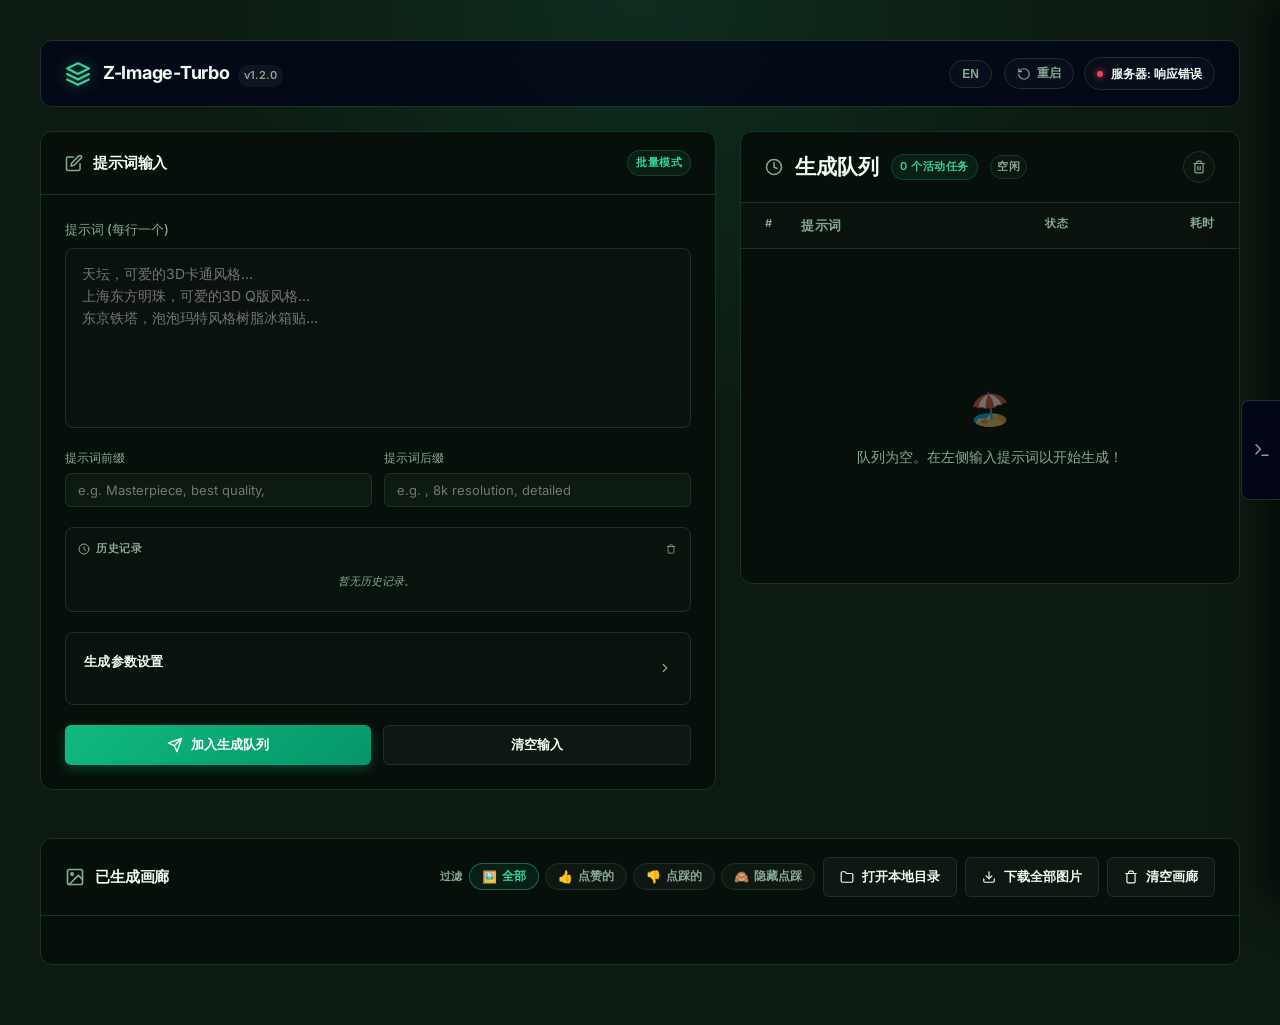
==== static/index.html @ cc0eb42c "feat: green theme, like/dislike rating, queue management fixes, restart button, smart filename" ====
<!DOCTYPE html>
<html lang="en">
<head>
    <meta charset="UTF-8">
    <meta name="viewport" content="width=device-width, initial-scale=1.0">
    <title>Z-Image-Turbo Workspace</title>
    <link rel="preconnect" href="https://fonts.googleapis.com">
    <link rel="preconnect" href="https://fonts.gstatic.com" crossorigin>
    <link href="https://fonts.googleapis.com/css2?family=Inter:wght@300;400;500;600;700;800&display=swap" rel="stylesheet">
    <link rel="stylesheet" href="index.css">
</head>
<body>
    <!-- Spotlight Top Ambient Glow -->
    <div class="spotlight-banner"></div>

    <div class="app-container">
        <!-- Navigation Header -->
        <header class="nav-bar">
            <div class="logo-area">
                <svg class="logo-icon" width="26" height="26" viewBox="0 0 24 24" fill="none" stroke="currentColor" stroke-width="2" stroke-linecap="round" stroke-linejoin="round">
                    <polygon points="12 2 2 7 12 12 22 7 12 2"></polygon>
                    <polyline points="2 17 12 22 22 17"></polyline>
                    <polyline points="2 12 12 17 22 12"></polyline>
                </svg>
                <div class="logo-text">
                    <h1>Z-Image-Turbo</h1>
                    <span class="version-label">v1.2.0</span>
                </div>
            </div>
            <div class="status-panel">
                <button id="langToggleBtn" class="lang-toggle-btn">EN</button>
                <button id="restartServerBtn" class="restart-server-btn" title="Restart Server" data-i18n-title="titleRestartServer">
                    <svg width="14" height="14" viewBox="0 0 24 24" fill="none" stroke="currentColor" stroke-width="2" stroke-linecap="round" stroke-linejoin="round">
                        <path d="M3 12a9 9 0 1 0 9-9 9.75 9.75 0 0 0-6.74 2.74L3 8"></path>
                        <path d="M3 3v5h5"></path>
                    </svg>
                    <span data-i18n="restartServer">Restart</span>
                </button>
                <span class="status-indicator" id="statusIndicator" data-i18n="statusConnecting">Connecting...</span>
            </div>
        </header>

        <!-- Main Bento Workspace -->
        <main class="workspace-layout">
            <!-- Left Bento Column: Inputs & Config -->
            <section class="bento-card input-panel">
                <div class="card-header">
                    <div class="header-title">
                        <svg class="icon" width="18" height="18" viewBox="0 0 24 24" fill="none" stroke="currentColor" stroke-width="2" stroke-linecap="round" stroke-linejoin="round">
                            <path d="M11 4H4a2 2 0 0 0-2 2v14a2 2 0 0 0 2 2h14a2 2 0 0 0 2-2v-7"></path>
                            <path d="M18.5 2.5a2.121 2.121 0 1 1 3 3L12 15l-4 1 1-4 9.5-9.5z"></path>
                        </svg>
                        <h2 data-i18n="promptInputsTitle">Prompt Inputs</h2>
                    </div>
                    <span class="micro-badge" data-i18n="bulkMode">Bulk Mode</span>
                </div>
                <div class="card-body">
                    <div class="input-group">
                        <label for="promptTextArea" data-i18n="promptsLabel">Prompts (One prompt per line)</label>
                        <textarea id="promptTextArea" placeholder="Beijing Temple of Heaven, cute 3D cartoon style...&#10;Shanghai Oriental Pearl Tower, cute 3D chibi style...&#10;Tokyo Tower, pop mart style resin refrigerator magnet..."></textarea>
                    </div>
                    
                    <!-- Prompt Extras (Prefix / Suffix) -->
                    <div class="prompt-extras-grid">
                        <div class="input-field-inline">
                            <label for="promptPrefixInput" data-i18n="prefixLabel">Prompt Prefix</label>
                            <input type="text" id="promptPrefixInput" placeholder="e.g. Masterpiece, best quality,">
                        </div>
                        <div class="input-field-inline">
                            <label for="promptSuffixInput" data-i18n="suffixLabel">Prompt Suffix</label>
                            <input type="text" id="promptSuffixInput" placeholder="e.g. , 8k resolution, detailed">
                        </div>
                    </div>
                    
                    <!-- Prompt History Component -->
                    <div class="prompt-history-section" id="promptHistorySection">
                        <div class="history-header">
                            <span class="history-title">
                                <svg width="12" height="12" viewBox="0 0 24 24" fill="none" stroke="currentColor" stroke-width="2" stroke-linecap="round" stroke-linejoin="round">
                                    <path d="M12 8v4l3 3"></path>
                                    <circle cx="12" cy="12" r="10"></circle>
                                </svg>
                                <span data-i18n="promptHistory">Prompt History</span>
                            </span>
                            <button id="clearHistoryBtn" class="btn-clear-history" title="Clear History" data-i18n-title="clearHistoryTitle">
                                <svg width="10" height="10" viewBox="0 0 24 24" fill="none" stroke="currentColor" stroke-width="2" stroke-linecap="round" stroke-linejoin="round">
                                    <polyline points="3 6 5 6 21 6"></polyline>
                                    <path d="M19 6v14a2 2 0 0 1-2 2H7a2 2 0 0 1-2-2V6m3 0V4a2 2 0 0 1 2-2h4a2 2 0 0 1 2 2v2"></path>
                                </svg>
                            </button>
                        </div>
                        <div class="history-list" id="historyList">
                            <div class="history-empty" data-i18n="historyEmpty">No prompt history yet.</div>
                        </div>
                    </div>

                    <!-- Config Card -->
                    <div class="config-pane" id="configPane">
                        <div class="config-header" id="configHeader">
                            <h3 data-i18n="genSettingsTitle">Generation Settings</h3>
                            <svg class="chevron-icon" width="14" height="14" viewBox="0 0 24 24" fill="none" stroke="currentColor" stroke-width="2" stroke-linecap="round" stroke-linejoin="round">
                                <polyline points="6 9 12 15 18 9"></polyline>
                            </svg>
                        </div>
                        <div class="config-grid">
                            <div class="input-field">
                                <label for="resolutionSelect" data-i18n="resolutionLabel">Resolution</label>
                                <select id="resolutionSelect">
                                    <option value="1024x1024" data-i18n="resolutionOptionSquare" selected>1024 × 1024 (Square)</option>
                                    <option value="768x1024" data-i18n="resolutionOptionPortrait">768 × 1024 (Portrait)</option>
                                    <option value="1024x768" data-i18n="resolutionOptionLandscape">1024 × 768 (Landscape)</option>
                                    <option value="512x512" data-i18n="resolutionOptionFast">512 × 512 (Fast draft)</option>
                                </select>
                                <span class="field-desc" data-i18n="descResolution">Z-Image-Turbo is optimized for 1024x1024. Smaller dimensions run faster.</span>
                            </div>
                            <div class="input-field">
                                <label for="stepsInput" data-i18n="stepsLabel">Inference Steps</label>
                                <input type="number" id="stepsInput" value="9" min="1" max="50">
                                <span class="field-desc" data-i18n="descSteps">Z-Image-Turbo is distilled: use 9 steps. Higher values do not help quality.</span>
                            </div>
                            <div class="input-field">
                                <label for="guidanceInput" data-i18n="guidanceLabel">Guidance Scale</label>
                                <input type="number" id="guidanceInput" value="0.0" min="0.0" max="10.0" step="0.5">
                                <span class="field-desc" data-i18n="descGuidance">Must be 0.0. Higher values will corrupt or black out the image.</span>
                            </div>
                            <div class="input-field">
                                <label for="seedInput" data-i18n="seedLabel">Seed (-1 for random)</label>
                                <input type="number" id="seedInput" value="-1" min="-1">
                                <span class="field-desc" data-i18n="descSeed">Set to -1 for random. Use a fixed integer to reproduce the composition.</span>
                            </div>
                        </div>
                    </div>

                    <!-- Action Controls -->
                    <div class="action-buttons">
                        <button id="addToQueueBtn" class="btn primary-btn">
                            <svg width="16" height="16" viewBox="0 0 24 24" fill="none" stroke="currentColor" stroke-width="2" stroke-linecap="round" stroke-linejoin="round">
                                <line x1="22" y1="2" x2="11" y2="13"></line>
                                <polygon points="22 2 15 22 11 13 2 9 22 2"></polygon>
                            </svg>
                            <span data-i18n="addToQueue">Add to Queue</span>
                        </button>
                        <button id="clearInputsBtn" class="btn secondary-btn" data-i18n="clearInput">
                            Clear Input
                        </button>
                    </div>
                </div>
            </section>

            <!-- Right Bento Column: Queue & Logs -->
            <div class="right-column">
                <!-- Queue Panel -->
                <section class="bento-card queue-panel">
                    <div class="card-header">
                        <div class="header-left-group">
                            <svg class="icon" width="18" height="18" viewBox="0 0 24 24" fill="none" stroke="currentColor" stroke-width="2" stroke-linecap="round" stroke-linejoin="round">
                                <circle cx="12" cy="12" r="10"></circle>
                                <polyline points="12 6 12 12 16 14"></polyline>
                            </svg>
                            <h2 data-i18n="genQueueTitle">Generation Queue</h2>
                            <span class="micro-badge" id="queueCountBadge">0 Active</span>
                            <span class="badge-status badge-idle" id="queueStatusBadge" data-i18n="queueStatusIdle">Idle</span>
                        </div>
                        <div class="queue-controls">
                            <button id="pauseQueueBtn" class="ctrl-btn" title="Pause Queue" data-i18n-title="titlePause" style="display: none;">
                                <svg width="14" height="14" viewBox="0 0 24 24" fill="currentColor" stroke="currentColor" stroke-width="2" stroke-linecap="round" stroke-linejoin="round">
                                    <rect x="6" y="4" width="4" height="16"></rect>
                                    <rect x="14" y="4" width="4" height="16"></rect>
                                </svg>
                            </button>
                            <button id="resumeQueueBtn" class="ctrl-btn" title="Resume Queue" data-i18n-title="titleResume" style="display: none;">
                                <svg width="14" height="14" viewBox="0 0 24 24" fill="currentColor" stroke="currentColor" stroke-width="2" stroke-linecap="round" stroke-linejoin="round">
                                    <polygon points="5 3 19 12 5 21 5 3"></polygon>
                                </svg>
                            </button>
                            <button id="stopQueueBtn" class="ctrl-btn danger" title="Abort Active Task & Pause" data-i18n-title="titleStop" style="display: none;">
                                <svg width="14" height="14" viewBox="0 0 24 24" fill="currentColor" stroke="currentColor" stroke-width="2" stroke-linecap="round" stroke-linejoin="round">
                                    <rect x="4" y="4" width="16" height="16" rx="2" ry="2"></rect>
                                </svg>
                            </button>
                            <button id="clearQueueBtn" class="ctrl-btn" title="Clear Entire Queue History" data-i18n-title="titleClearQueue">
                                <svg width="14" height="14" viewBox="0 0 24 24" fill="none" stroke="currentColor" stroke-width="2" stroke-linecap="round" stroke-linejoin="round">
                                    <polyline points="3 6 5 6 21 6"></polyline>
                                    <path d="M19 6v14a2 2 0 0 1-2 2H7a2 2 0 0 1-2-2V6m3 0V4a2 2 0 0 1 2-2h4a2 2 0 0 1 2 2v2"></path>
                                    <line x1="10" y1="11" x2="10" y2="17"></line>
                                    <line x1="14" y1="11" x2="14" y2="17"></line>
                                </svg>
                            </button>
                        </div>
                    </div>
                    <div class="card-body queue-container">
                        <!-- Progress Bar Component -->
                        <div class="queue-progress-container" id="queueProgressContainer" style="display: none;">
                            <div class="progress-info">
                                <span class="progress-label">
                                    <span data-i18n="totalProgress">Total Progress</span>
                                    <span id="queueTotalTimer" class="total-timer" style="display: none;">⏱️ 00:00</span>
                                </span>
                                <span class="progress-value" id="queueProgressValue">0 / 0 (0%)</span>
                            </div>
                            <div class="progress-bar-track">
                                <div class="progress-bar-fill" id="queueProgressBarFill" style="width: 0%;"></div>
                            </div>
                        </div>
                        
                        <div class="queue-header-row">
                            <span class="col-num" data-i18n="colNum">#</span>
                            <span class="col-prompt" data-i18n="colPrompt">Prompt</span>
                            <span class="col-status" data-i18n="colStatus">Status</span>
                            <span class="col-time" data-i18n="colTime">Time</span>
                        </div>
                        <div class="queue-list" id="queueList">
                            <div class="empty-state">
                                <span class="empty-icon">🏖️</span>
                                <p>Queue is empty. Add prompts on the left to start generating!</p>
                            </div>
                        </div>
                    </div>
                </section>


            </div>
        </main>

        <!-- Gallery Section -->
        <section class="bento-card gallery-section">
            <div class="card-header">
                <div class="header-title">
                    <svg class="icon" width="20" height="20" viewBox="0 0 24 24" fill="none" stroke="currentColor" stroke-width="2" stroke-linecap="round" stroke-linejoin="round">
                        <rect x="3" y="3" width="18" height="18" rx="2" ry="2"></rect>
                        <circle cx="8.5" cy="8.5" r="1.5"></circle>
                        <polyline points="21 15 16 10 5 21"></polyline>
                    </svg>
                    <h2 data-i18n="genGalleryTitle">Generated Gallery</h2>
                </div>
                <div class="gallery-actions">
                    <div class="gallery-filter-bar">
                        <span class="filter-label" data-i18n="filterLabel">Filter</span>
                        <button id="filterAll" class="filter-btn active" data-filter="all">🖼️ <span data-i18n="filterAll">All</span></button>
                        <button id="filterLiked" class="filter-btn" data-filter="liked">👍 <span data-i18n="filterLiked">Liked</span></button>
                        <button id="filterDisliked" class="filter-btn filter-dislike" data-filter="disliked">👎 <span data-i18n="filterDisliked">Disliked</span></button>
                        <button id="filterHideDisliked" class="filter-btn" data-filter="hide-disliked">🙈 <span data-i18n="filterHideDisliked">Hide Disliked</span></button>
                    </div>
                    <button id="openFolderBtn" class="btn secondary-btn">
                        <svg width="14" height="14" viewBox="0 0 24 24" fill="none" stroke="currentColor" stroke-width="2" stroke-linecap="round" stroke-linejoin="round">
                            <path d="M22 19a2 2 0 0 1-2 2H4a2 2 0 0 1-2-2V5a2 2 0 0 1 2-2h5l2 3h9a2 2 0 0 1 2 2z"></path>
                        </svg>
                        <span data-i18n="openFolderBtn">Open Folder</span>
                    </button>
                    <button id="downloadAllBtn" class="btn secondary-btn">
                        <svg width="14" height="14" viewBox="0 0 24 24" fill="none" stroke="currentColor" stroke-width="2" stroke-linecap="round" stroke-linejoin="round">
                            <path d="M21 15v4a2 2 0 0 1-2 2H5a2 2 0 0 1-2-2v-4"></path>
                            <polyline points="7 10 12 15 17 10"></polyline>
                            <line x1="12" y1="15" x2="12" y2="3"></line>
                        </svg>
                        <span data-i18n="downloadAllBtn">Download All</span>
                    </button>
                    <button id="clearGalleryBtn" class="btn secondary-btn">
                        <svg width="14" height="14" viewBox="0 0 24 24" fill="none" stroke="currentColor" stroke-width="2" stroke-linecap="round" stroke-linejoin="round">
                            <polyline points="3 6 5 6 21 6"></polyline>
                            <path d="M19 6v14a2 2 0 0 1-2 2H7a2 2 0 0 1-2-2V6m3 0V4a2 2 0 0 1 2-2h4a2 2 0 0 1 2 2v2"></path>
                        </svg>
                        <span data-i18n="clearGalleryBtn">Clear Gallery</span>
                    </button>
                </div>
            </div>
            <div class="card-body">
                <div class="gallery-grid" id="galleryGrid">
                    <!-- Dynamically populated -->
                </div>
            </div>
        </section>
    </div>

    <!-- Lightbox Overlay -->
    <div class="lightbox" id="lightboxOverlay">
        <div class="lightbox-content">
            <span class="lightbox-close" id="lightboxClose">&times;</span>
            <div class="lightbox-body">
                <div class="lightbox-image-container">
                    <button id="lightboxPrevBtn" class="lightbox-nav-btn prev-btn" title="Previous Image">
                        <svg width="24" height="24" viewBox="0 0 24 24" fill="none" stroke="currentColor" stroke-width="2" stroke-linecap="round" stroke-linejoin="round">
                            <polyline points="15 18 9 12 15 6"></polyline>
                        </svg>
                    </button>
                    <img id="lightboxImg" src="" alt="Full size preview">
                    <button id="lightboxNextBtn" class="lightbox-nav-btn next-btn" title="Next Image">
                        <svg width="24" height="24" viewBox="0 0 24 24" fill="none" stroke="currentColor" stroke-width="2" stroke-linecap="round" stroke-linejoin="round">
                            <polyline points="9 18 15 12 9 6"></polyline>
                        </svg>
                    </button>
                </div>

                <div class="lightbox-meta">
                    <h3 data-i18n="lightboxTitle">Metadata</h3>
                    <div class="meta-item">
                        <strong data-i18n="metaPrompt">Prompt:</strong>
                        <p id="metaPrompt"></p>
                    </div>
                    <div class="meta-grid">
                        <div class="meta-item">
                            <strong data-i18n="metaResolution">Resolution:</strong>
                            <p id="metaResolution"></p>
                        </div>
                        <div class="meta-item">
                            <strong data-i18n="metaSteps">Steps:</strong>
                            <p id="metaSteps"></p>
                        </div>
                        <div class="meta-item">
                            <strong data-i18n="metaSeed">Seed:</strong>
                            <p id="metaSeed"></p>
                        </div>
                        <div class="meta-item">
                            <strong data-i18n="metaTime">Time taken:</strong>
                            <p id="metaTime"></p>
                        </div>
                    </div>
                    <div class="lightbox-actions">
                        <a id="lightboxDownloadBtn" href="" download class="btn primary-btn download-btn">
                            <svg width="14" height="14" viewBox="0 0 24 24" fill="none" stroke="currentColor" stroke-width="2" stroke-linecap="round" stroke-linejoin="round">
                                <path d="M21 15v4a2 2 0 0 1-2 2H5a2 2 0 0 1-2-2v-4"></path>
                                <polyline points="7 10 12 15 17 10"></polyline>
                                <line x1="12" y1="15" x2="12" y2="3"></line>
                            </svg>
                            <span data-i18n="downloadOriginal">Download Original</span>
                        </a>
                        <button id="lightboxRegenBtn" class="btn secondary-btn">
                            <svg width="14" height="14" viewBox="0 0 24 24" fill="none" stroke="currentColor" stroke-width="2" stroke-linecap="round" stroke-linejoin="round">
                                <path d="M23 4v6h-6"></path>
                                <path d="M1 20v-6h6"></path>
                                <path d="M3.51 9a9 9 0 0 1 14.85-3.36L23 10M1 14l4.64 4.36A9 9 0 0 0 20.49 15"></path>
                            </svg>
                            <span data-i18n="regenerateBtn">Regenerate</span>
                        </button>
                    </div>
                </div>
            </div>
        </div>
    </div>
    
    <!-- Logs Drawer -->
    <div class="logs-drawer" id="logsDrawer">
        <!-- Vertical handle visible when collapsed -->
        <div class="drawer-handle" id="drawerHandle" title="Toggle System Logs">
            <svg width="18" height="18" viewBox="0 0 24 24" fill="none" stroke="currentColor" stroke-width="2" stroke-linecap="round" stroke-linejoin="round">
                <polyline points="4 17 10 11 4 5"></polyline>
                <line x1="12" y1="19" x2="20" y2="19"></line>
            </svg>
        </div>
        <div class="drawer-header" id="drawerHeader">
            <div class="header-title">
                <svg class="icon" width="16" height="16" viewBox="0 0 24 24" fill="none" stroke="currentColor" stroke-width="2" stroke-linecap="round" stroke-linejoin="round">
                    <polyline points="4 17 10 11 4 5"></polyline>
                    <line x1="12" y1="19" x2="20" y2="19"></line>
                </svg>
                <h3 data-i18n="sysLogsTitle">System Logs</h3>
            </div>
            <div class="drawer-controls">
                <button id="clearLogsBtn" class="btn-clear-logs" title="Clear Logs" data-i18n-title="clearLogsTitle">
                    <svg width="12" height="12" viewBox="0 0 24 24" fill="none" stroke="currentColor" stroke-width="2" stroke-linecap="round" stroke-linejoin="round">
                        <polyline points="3 6 5 6 21 6"></polyline>
                        <path d="M19 6v14a2 2 0 0 1-2 2H7a2 2 0 0 1-2-2V6m3 0V4a2 2 0 0 1 2-2h4a2 2 0 0 1 2 2v2"></path>
                    </svg>
                </button>
                <button class="btn-toggle-drawer" id="toggleDrawerBtn">
                    <svg class="chevron-icon" width="14" height="14" viewBox="0 0 24 24" fill="none" stroke="currentColor" stroke-width="2" stroke-linecap="round" stroke-linejoin="round">
                        <polyline points="18 15 12 9 6 15"></polyline>
                    </svg>
                </button>
            </div>
        </div>
        <div class="drawer-body">
            <div class="log-window" id="logWindow"></div>
        </div>
    </div>

    <!-- Toast Container -->
    <div class="toast-container" id="toastContainer"></div>
    
    <script src="index.js"></script>
</body>
</html>
---- static/index.css ----
:root {
    /* Design System Variables — Emerald Green Theme */
    --bg-slate-900: #0d1a12;
    --bg-slate-950: #060f09;
    --text-slate-50: #f0fdf4;
    --text-slate-400: #86a894;

    /* Accent: Emerald Green */
    --emerald-400: #34d399;
    --emerald-500: #10b981;
    --emerald-600: #059669;
    --emerald-700: #047857;
    --teal-400: #2dd4bf;
    --amber-500: #f59e0b;
    --rose-500: #f43f5e;

    /* Semantic Variables */
    --bg: var(--bg-slate-900);
    --surface-base: var(--bg-slate-950);
    --surface-raised: var(--bg-slate-900);
    --text-primary: var(--text-slate-50);
    --text-secondary: var(--text-slate-400);

    /* Main accent is now green */
    --accent-purple: var(--emerald-500);
    --accent-purple-glow: rgba(16, 185, 129, 0.15);
    --accent-hover: var(--emerald-600);
    --accent-sky: var(--teal-400);

    --border-subtle: #1a3328;
    --border-hover: #2d5040;

    --success: var(--emerald-500);
    --warning: var(--amber-500);
    --danger: var(--rose-500);
    --like-color: #34d399;
    --dislike-color: #f43f5e;

    --font-sans: Inter, system-ui, -apple-system, BlinkMacSystemFont, "Segoe UI", Roboto, "Helvetica Neue", Arial, sans-serif;
    --font-mono: ui-monospace, SFMono-Regular, Menlo, Monaco, Consolas, "Liberation Mono", "Courier New", monospace;

    --sans-display: var(--font-sans);
    --sans-text: var(--font-sans);
    --mono: var(--font-mono);

    --radius-bento: 12px;
    --radius-inner: 8px;
    --radius-control: 6px;
    --radius-badge: 999px;

    --transition-snappy: all 150ms cubic-bezier(0.4, 0, 0.2, 1);
    --transition-slide: all 300ms cubic-bezier(0.4, 0, 0.2, 1);

    --shadow-default: 0 1px 3px 0 rgba(0, 0, 0, 0.3), 0 1px 2px -1px rgba(0, 0, 0, 0.3);
    --shadow-glow: 0 10px 15px -3px rgba(16, 185, 129, 0.2), 0 4px 6px -4px rgba(16, 185, 129, 0.2);
}


* {
    box-sizing: border-box;
    margin: 0;
    padding: 0;
    -webkit-font-smoothing: antialiased;
    -moz-osx-font-smoothing: grayscale;
}

body {
    background-color: var(--bg);
    color: var(--text-primary);
    font-family: var(--sans-text);
    font-size: 14px;
    line-height: 1.6;
    min-height: 100vh;
    padding: 40px 24px 60px 24px;
    overflow-y: scroll;
    position: relative;
}

/* Custom Scrollbar */
::-webkit-scrollbar {
    width: 6px;
    height: 6px;
}
::-webkit-scrollbar-track {
    background: var(--bg);
}
::-webkit-scrollbar-thumb {
    background: var(--border-subtle);
    border-radius: var(--radius-badge);
}
::-webkit-scrollbar-thumb:hover {
    background: var(--emerald-600);
}

/* Spotlight Top Ambient Glow */
.spotlight-banner {
    position: absolute;
    top: 0;
    left: 50%;
    transform: translateX(-50%);
    width: 100%;
    max-width: 1400px;
    height: 400px;
    background-image: radial-gradient(circle at top, rgba(16, 185, 129, 0.12) 0%, transparent 60%);
    z-index: 0;
    pointer-events: none;
}

.app-container {
    max-width: 1200px;
    margin: 0 auto;
    display: flex;
    flex-direction: column;
    gap: 24px;
    position: relative;
    z-index: 1;
}

/* Sticky Navigation Bar */
.nav-bar {
    position: sticky;
    top: 0;
    backdrop-filter: blur(12px);
    -webkit-backdrop-filter: blur(12px);
    background: rgba(2, 6, 23, 0.8);
    border: 1px solid var(--border-subtle);
    border-radius: var(--radius-bento);
    padding: 16px 24px;
    display: flex;
    justify-content: space-between;
    align-items: center;
    z-index: 100;
}

.logo-area {
    display: flex;
    align-items: center;
    gap: 12px;
}

.logo-icon {
    color: var(--emerald-400);
    filter: drop-shadow(0 0 8px rgba(52, 211, 153, 0.45));
}


.logo-text {
    display: flex;
    align-items: baseline;
    gap: 8px;
}

.logo-text h1 {
    font-family: var(--sans-display);
    font-size: 18px;
    font-weight: 700;
    letter-spacing: -0.015em;
    color: var(--text-primary);
}

.version-label {
    font-size: 11px;
    font-weight: 600;
    color: var(--text-secondary);
    background: rgba(255, 255, 255, 0.05);
    padding: 2px 6px;
    border-radius: var(--radius-badge);
}

.status-panel {
    display: flex;
    align-items: center;
}

.status-indicator {
    display: flex;
    align-items: center;
    gap: 8px;
    font-size: 12px;
    font-weight: 600;
    padding: 6px 12px;
    background: rgba(255, 255, 255, 0.02);
    border: 1px solid var(--border-subtle);
    border-radius: 50px;
    transition: var(--transition-snappy);
}

.status-online::before {
    content: "";
    display: inline-block;
    width: 6px;
    height: 6px;
    border-radius: 50%;
    background: var(--success);
    box-shadow: 0 0 6px var(--success);
}

.status-busy::before {
    content: "";
    display: inline-block;
    width: 6px;
    height: 6px;
    border-radius: 50%;
    background: var(--warning);
    box-shadow: 0 0 6px var(--warning);
}

.status-offline::before {
    content: "";
    display: inline-block;
    width: 6px;
    height: 6px;
    border-radius: 50%;
    background: var(--danger);
    box-shadow: 0 0 6px var(--danger);
}

/* Main Workspace Layout */
.workspace-layout {
    display: grid;
    grid-template-columns: minmax(380px, 1.15fr) minmax(340px, 0.85fr);
    gap: 24px;
}

@media (max-width: 1024px) {
    .workspace-layout {
        grid-template-columns: 1fr;
    }
}

.right-column {
    display: flex;
    flex-direction: column;
    gap: 24px;
}

/* Bento Card Styles */
.bento-card {
    background-color: var(--surface-base);
    border: 1px solid var(--border-subtle);
    border-radius: var(--radius-bento);
    display: flex;
    flex-direction: column;
    overflow: hidden;
    transition: var(--transition-snappy);
}

.bento-card:hover {
    border-color: var(--border-hover);
    box-shadow: var(--shadow-glow);
}

.card-header {
    padding: 18px 24px;
    border-bottom: 1px solid var(--border-subtle);
    display: flex;
    justify-content: space-between;
    align-items: center;
    flex-wrap: wrap;
    gap: 12px;
}

.header-title {
    display: flex;
    align-items: center;
    gap: 10px;
    color: var(--text-primary);
}

.header-title h2 {
    font-family: var(--sans-display);
    font-size: 15px;
    font-weight: 600;
    letter-spacing: -0.01em;
}

.card-header .icon {
    color: var(--text-secondary);
}

.bento-card:hover .card-header .icon {
    color: var(--emerald-400);
}

.card-body {
    padding: 24px;
    display: flex;
    flex-direction: column;
    gap: 20px;
}

/* Micro Badge */
.micro-badge {
    font-size: 11px;
    font-weight: 600;
    letter-spacing: 0.05em;
    text-transform: uppercase;
    color: var(--emerald-400);
    background: rgba(52, 211, 153, 0.08);
    border: 1px solid rgba(52, 211, 153, 0.2);
    padding: 3px 8px;
    border-radius: var(--radius-badge);
}


/* Form Styles */
.input-group {
    display: flex;
    flex-direction: column;
    gap: 8px;
}

.input-group label {
    font-size: 13px;
    font-weight: 500;
    color: var(--text-secondary);
}

textarea {
    width: 100%;
    height: 180px;
    background: rgba(255, 255, 255, 0.01);
    border: 1px solid var(--border-subtle);
    border-radius: var(--radius-inner);
    padding: 14px 16px;
    color: var(--text-primary);
    font-family: var(--sans-text);
    font-size: 14px;
    line-height: 1.6;
    resize: none;
    outline: none;
    transition: var(--transition-snappy);
}

textarea:focus {
    border-color: var(--emerald-500);
    background: rgba(16, 185, 129, 0.02);
    box-shadow: 0 0 20px rgba(16, 185, 129, 0.1);
}


/* Config Pane */
.config-pane {
    background: rgba(255, 255, 255, 0.01);
    border: 1px solid var(--border-subtle);
    border-radius: var(--radius-inner);
    padding: 18px;
}

.config-pane h3 {
    font-size: 13px;
    font-weight: 600;
    margin-bottom: 14px;
    color: var(--text-primary);
    text-transform: uppercase;
    letter-spacing: 0.02em;
}

.config-grid {
    display: grid;
    grid-template-columns: 1fr 1fr;
    gap: 16px;
}

.input-field {
    display: flex;
    flex-direction: column;
    gap: 6px;
}

.input-field label {
    font-size: 12px;
    font-weight: 500;
    color: var(--text-secondary);
}

select, input[type="number"] {
    background: var(--surface-raised);
    border: 1px solid var(--border-subtle);
    border-radius: var(--radius-control);
    padding: 8px 12px;
    color: var(--text-primary);
    font-family: var(--sans-text);
    font-size: 13px;
    outline: none;
    transition: var(--transition-snappy);
}

select:focus, input[type="number"]:focus {
    border-color: var(--emerald-500);
    box-shadow: 0 0 10px rgba(16, 185, 129, 0.1);
}

/* Button UI Controls */
.action-buttons {
    display: flex;
    gap: 12px;
}

.btn {
    flex: 1;
    font-family: var(--sans-text);
    font-size: 13px;
    font-weight: 600;
    padding: 10px 16px;
    border: none;
    border-radius: var(--radius-control);
    cursor: pointer;
    display: flex;
    align-items: center;
    justify-content: center;
    gap: 8px;
    transition: var(--transition-snappy);
    white-space: nowrap;
}


.primary-btn {
    background: linear-gradient(135deg, var(--emerald-500) 0%, var(--emerald-600) 100%);
    color: #fff;
    box-shadow: 0 4px 12px rgba(16, 185, 129, 0.3);
}

.primary-btn:hover {
    background: linear-gradient(135deg, var(--emerald-400) 0%, var(--emerald-500) 100%);
    transform: translateY(-1px);
    box-shadow: 0 6px 20px rgba(16, 185, 129, 0.45);
}

.primary-btn:active {
    transform: translateY(0);
}


.secondary-btn {
    background: rgba(255, 255, 255, 0.03);
    color: var(--text-primary);
    border: 1px solid var(--border-subtle);
}

.secondary-btn:hover {
    background: rgba(255, 255, 255, 0.08);
    border-color: var(--border-hover);
}

/* Queue Container */
.queue-container {
    flex: 1;
    display: flex;
    flex-direction: column;
    padding: 0;
    min-height: 380px;
}

.queue-header-row {
    display: flex;
    padding: 12px 24px;
    background: rgba(255, 255, 255, 0.01);
    border-bottom: 1px solid var(--border-subtle);
    font-family: var(--sans-text);
    font-size: 11px;
    font-weight: 600;
    color: var(--text-secondary);
    text-transform: uppercase;
    letter-spacing: 0.05em;
}

.queue-list {
    flex: 1;
    overflow-y: auto;
    display: flex;
    flex-direction: column;
    max-height: 520px;
}


.queue-row {
    display: flex;
    align-items: center;
    padding: 12px 24px;
    border-bottom: 1px solid var(--border-subtle);
    transition: var(--transition-snappy);
    flex-shrink: 0;
}

.queue-row:hover {
    background: rgba(255, 255, 255, 0.01);
}

.queue-row.generating {
    background: rgba(16, 185, 129, 0.04);
    border-left: 2px solid var(--emerald-500);
}

.col-num { width: 36px; font-weight: 600; color: var(--text-secondary); }
.col-prompt { flex: 1; min-width: 0; overflow: hidden; text-overflow: ellipsis; white-space: nowrap; padding-right: 12px; font-size: 13px; }
.col-status { width: 110px; }
.col-time { width: 60px; text-align: right; font-variant-numeric: tabular-nums; color: var(--text-secondary); font-size: 12px; font-family: var(--mono); }

/* Badges for status */
.q-badge {
    font-size: 11px;
    font-weight: 600;
    padding: 3px 8px;
    border-radius: var(--radius-badge);
    display: inline-flex;
    align-items: center;
    gap: 4px;
    text-transform: uppercase;
    letter-spacing: 0.02em;
}

.badge-pending { background: rgba(255, 255, 255, 0.04); color: var(--text-secondary); }
.badge-generating { background: rgba(16, 185, 129, 0.15); color: var(--emerald-400); animation: breath 2s infinite ease-in-out; }
.badge-completed { background: rgba(52, 211, 153, 0.12); color: var(--emerald-400); }
.badge-failed { background: rgba(244, 63, 94, 0.1); color: var(--danger); }
.badge-skipped { background: rgba(245, 158, 11, 0.1); color: var(--warning); }


/* Empty state */
.empty-state {
    display: flex;
    flex-direction: column;
    align-items: center;
    justify-content: center;
    height: 100%;
    padding: 36px 24px;
    text-align: center;
    color: var(--text-secondary);
}

.empty-icon {
    font-size: 2rem;
    margin-bottom: 12px;
    opacity: 0.4;
}

/* System Logs Panel */
.logs-panel {
    flex: 1;
}

.log-container {
    padding: 12px;
}

.log-window {
    background-color: #020306;
    border: 1px solid var(--border-subtle);
    border-radius: var(--radius-inner);
    padding: 14px;
    height: 180px;
    overflow-y: auto;
    font-family: var(--mono);
    font-size: 12px;
    line-height: 1.6;
    display: flex;
    flex-direction: column;
    gap: 4px;
    box-shadow: inset 0 2px 8px rgba(0, 0, 0, 0.8);
}

.log-entry {
    word-break: break-all;
    white-space: pre-wrap;
}

.log-entry .log-time {
    color: #4b5563;
    margin-right: 8px;
    font-weight: 500;
}

.log-entry.system { color: #52a8ff; }
.log-entry.queue { color: #b794f4; }
.log-entry.active { color: #f6ad55; }
.log-entry.server { color: var(--success); }
.log-entry.error { color: var(--danger); }

.btn-clear-logs {
    background: rgba(255, 255, 255, 0.02);
    color: var(--text-secondary);
    border: 1px solid var(--border-subtle);
    width: 28px;
    height: 28px;
    display: flex;
    align-items: center;
    justify-content: center;
    cursor: pointer;
    border-radius: var(--radius-badge);
    transition: var(--transition-snappy);
    padding: 0;
}

.btn-clear-logs:hover {
    background: rgba(255, 255, 255, 0.06);
    color: var(--text-primary);
    border-color: var(--border-hover);
}

/* Queue Header Controls & Status badges */
.header-left-group {
    display: flex;
    align-items: center;
    gap: 12px;
}

.queue-controls {
    display: flex;
    align-items: center;
    gap: 8px;
}

.ctrl-btn {
    background: rgba(255, 255, 255, 0.02);
    color: var(--text-secondary);
    border: 1px solid var(--border-subtle);
    width: 32px;
    height: 32px;
    cursor: pointer;
    border-radius: var(--radius-badge);
    display: flex;
    align-items: center;
    justify-content: center;
    transition: var(--transition-snappy);
    padding: 0;
}

.ctrl-btn:hover {
    background: rgba(255, 255, 255, 0.06);
    color: var(--text-primary);
    border-color: var(--text-secondary);
}

.ctrl-btn.danger:hover {
    background: rgba(244, 67, 54, 0.1);
    color: var(--danger);
    border-color: rgba(244, 67, 54, 0.2);
}

.badge-status {
    font-size: 11px;
    font-weight: 700;
    padding: 2px 6px;
    border-radius: var(--radius-badge);
    text-transform: uppercase;
    letter-spacing: 0.05em;
    display: inline-flex;
    align-items: center;
    border: 1px solid transparent;
}

.badge-idle {
    background: rgba(148, 163, 184, 0.04);
    color: var(--text-secondary);
    border-color: var(--border-subtle);
}

.badge-running {
    background: rgba(76, 173, 107, 0.08);
    color: var(--success);
    border-color: rgba(76, 173, 107, 0.15);
    animation: breath 2s infinite ease-in-out;
}

.badge-paused {
    background: rgba(245, 158, 11, 0.08);
    color: var(--warning);
    border-color: rgba(245, 158, 11, 0.15);
}

/* Gallery Bento Section */
.gallery-section {
    margin-top: 24px;
}

.gallery-grid {
    display: grid;
    grid-template-columns: repeat(auto-fill, minmax(210px, 1fr));
    gap: 20px;
}

.gallery-card {
    background: var(--surface-base);
    border: 1px solid var(--border-subtle);
    border-radius: var(--radius-inner);
    overflow: hidden;
    cursor: pointer;
    box-shadow: 0 4px 12px rgba(0,0,0,0.3);
    display: flex;
    flex-direction: column;
    transition: var(--transition-snappy);
    position: relative;
}

.gallery-card:hover {
    transform: translateY(-4px);
    border-color: var(--accent-purple);
    box-shadow: var(--shadow-glow);
}

.img-wrapper {
    width: 100%;
    aspect-ratio: 1;
    overflow: hidden;
    position: relative;
    background: #010206;
}

.img-wrapper img {
    width: 100%;
    height: 100%;
    object-fit: cover;
    transition: var(--transition-snappy);
}

.gallery-card:hover .img-wrapper img {
    transform: scale(1.04);
}

.card-meta {
    padding: 14px;
    display: flex;
    flex-direction: column;
    gap: 8px;
    background: rgba(0, 0, 0, 0.2);
}

.card-prompt {
    font-size: 13px;
    font-weight: 400;
    color: var(--text-primary);
    overflow: hidden;
    text-overflow: ellipsis;
    display: -webkit-box;
    -webkit-line-clamp: 2;
    -webkit-box-orient: vertical;
    line-height: 1.4;
    height: 2.8em;
}

.card-info {
    display: flex;
    justify-content: space-between;
    font-size: 11px;
    color: var(--text-secondary);
    font-family: var(--sans-text);
}

/* Lightbox View Overlay */
.lightbox {
    position: fixed;
    top: 0;
    left: 0;
    width: 100%;
    height: 100%;
    background: rgba(0, 2, 18, 0.9);
    backdrop-filter: blur(16px);
    -webkit-backdrop-filter: blur(16px);
    z-index: 1000;
    display: none;
    align-items: center;
    justify-content: center;
    padding: 24px;
}

.lightbox-content {
    background: var(--surface-base);
    border: 1px solid var(--border-subtle);
    border-radius: var(--radius-bento);
    max-width: 960px;
    width: 100%;
    box-shadow: 0 24px 80px rgba(0,0,0,0.8);
    position: relative;
    overflow: hidden;
}

.lightbox-close {
    position: absolute;
    top: 16px;
    right: 20px;
    font-size: 2.2rem;
    cursor: pointer;
    color: var(--text-secondary);
    transition: var(--transition-snappy);
    z-index: 10;
}

.lightbox-close:hover {
    color: var(--text-primary);
}

.lightbox-body {
    display: grid;
    grid-template-columns: 1.2fr 0.8fr;
}

@media (max-width: 768px) {
    .lightbox-body {
        grid-template-columns: 1fr;
    }
}

.lightbox-image-container {
    background: #000;
    display: flex;
    align-items: center;
    justify-content: center;
    aspect-ratio: 1;
    position: relative;
}

.lightbox-nav-btn {
    position: absolute;
    top: 50%;
    transform: translateY(-50%);
    width: 44px;
    height: 44px;
    background: rgba(2, 6, 23, 0.6);
    backdrop-filter: blur(8px);
    -webkit-backdrop-filter: blur(8px);
    border: 1px solid var(--border-subtle);
    color: var(--text-secondary);
    border-radius: 50%;
    cursor: pointer;
    display: flex;
    align-items: center;
    justify-content: center;
    transition: var(--transition-snappy);
    z-index: 5;
    outline: none;
}

.lightbox-nav-btn:hover {
    background: rgba(16, 185, 129, 0.85);
    color: #fff;
    border-color: var(--emerald-500);
    box-shadow: 0 0 15px rgba(16, 185, 129, 0.5);
}


.lightbox-nav-btn:disabled {
    opacity: 0.15;
    cursor: not-allowed;
    background: rgba(0, 0, 0, 0.2);
    border-color: transparent;
    color: var(--text-secondary);
    box-shadow: none;
}

.lightbox-nav-btn.prev-btn {
    left: 16px;
}

.lightbox-nav-btn.next-btn {
    right: 16px;
}


.lightbox-image-container img {
    max-width: 100%;
    max-height: 100%;
    object-fit: contain;
}

.lightbox-meta {
    padding: 28px;
    display: flex;
    flex-direction: column;
    gap: 20px;
    overflow-y: auto;
}

.lightbox-meta h3 {
    font-family: var(--sans-display);
    font-size: 16px;
    font-weight: 700;
    border-bottom: 1px solid var(--border-subtle);
    padding-bottom: 10px;
}

.meta-item {
    display: flex;
    flex-direction: column;
    gap: 6px;
}

.meta-item strong {
    font-size: 12px;
    color: var(--text-secondary);
}

.meta-item p {
    font-size: 13px;
    line-height: 1.6;
}

.meta-grid {
    display: grid;
    grid-template-columns: 1fr 1fr;
    gap: 16px;
}

.download-btn {
    margin-top: auto;
}

/* Animations */
@keyframes breath {
    0%, 100% { opacity: 0.6; }
    50% { opacity: 1; }
}

.gallery-actions {
    display: flex;
    gap: 8px;
    align-items: center;
    flex-wrap: wrap;
    justify-content: flex-end;
}

.gallery-filter-bar {
    display: flex;
    align-items: center;
    gap: 6px;
    flex-wrap: wrap;
    margin-right: auto; /* push action buttons to the right */
}


/* Parameter Descriptions */
.field-desc {
    font-size: 11px;
    color: var(--text-secondary);
    line-height: 1.35;
    margin-top: 4px;
}

/* Language Switcher */
.lang-toggle-btn {
    background: rgba(255, 255, 255, 0.02);
    color: var(--text-secondary);
    border: 1px solid var(--border-subtle);
    padding: 6px 12px;
    font-size: 12px;
    font-weight: 600;
    cursor: pointer;
    border-radius: 50px;
    margin-right: 12px;
    transition: var(--transition-snappy);
    outline: none;
}

.lang-toggle-btn:hover {
    background: rgba(255, 255, 255, 0.08);
    color: var(--text-primary);
    border-color: var(--border-hover);
}

/* Restart Server Button */
.restart-server-btn {
    background: rgba(255, 255, 255, 0.02);
    color: var(--text-secondary);
    border: 1px solid var(--border-subtle);
    padding: 6px 12px;
    font-size: 12px;
    font-weight: 600;
    cursor: pointer;
    border-radius: 50px;
    margin-right: 10px;
    transition: var(--transition-snappy);
    outline: none;
    display: flex;
    align-items: center;
    gap: 6px;
}

.restart-server-btn:hover {
    background: rgba(245, 158, 11, 0.08);
    color: var(--warning);
    border-color: rgba(245, 158, 11, 0.35);
}

.restart-server-btn:disabled {
    opacity: 0.5;
    cursor: not-allowed;
    pointer-events: none;
}

.restart-server-btn.restarting svg {
    animation: spin 1s linear infinite;
}

@keyframes spin {
    from { transform: rotate(0deg); }
    to   { transform: rotate(360deg); }
}

/* Prompt History Section */
.prompt-history-section {
    background: rgba(255, 255, 255, 0.01);
    border: 1px solid var(--border-subtle);
    border-radius: var(--radius-inner);
    padding: 12px;
    display: flex;
    flex-direction: column;
    gap: 8px;
    max-height: 140px;
}

.history-header {
    display: flex;
    justify-content: space-between;
    align-items: center;
    font-size: 11px;
    font-weight: 600;
    color: var(--text-secondary);
    text-transform: uppercase;
    letter-spacing: 0.05em;
}

.history-title {
    display: flex;
    align-items: center;
    gap: 6px;
}

.btn-clear-history {
    background: transparent;
    border: none;
    color: var(--text-secondary);
    cursor: pointer;
    display: flex;
    align-items: center;
    transition: var(--transition-snappy);
    padding: 2px;
}

.btn-clear-history:hover {
    color: var(--danger);
}

.history-list {
    display: flex;
    flex-direction: column;
    gap: 4px;
    overflow-y: auto;
    flex: 1;
    padding-right: 4px;
}

.history-item {
    font-size: 12px;
    background: rgba(255, 255, 255, 0.02);
    border: 1px solid transparent;
    border-radius: 4px;
    padding: 6px 10px;
    color: var(--text-primary);
    cursor: pointer;
    overflow: hidden;
    text-overflow: ellipsis;
    white-space: nowrap;
    transition: var(--transition-snappy);
    text-align: left;
    flex-shrink: 0;
}

.history-item:hover {
    background: rgba(16, 185, 129, 0.07);
    border-color: rgba(52, 211, 153, 0.3);
    color: var(--emerald-400);
}


.history-empty {
    font-size: 11px;
    color: var(--text-secondary);
    text-align: center;
    padding: 8px 0;
    font-style: italic;
}

/* Queue Progress Bar Component */
.queue-progress-container {
    padding: 16px 24px 8px 24px;
    border-bottom: 1px solid var(--border-subtle);
    display: flex;
    flex-direction: column;
    gap: 8px;
    background: rgba(255, 255, 255, 0.005);
}

.progress-info {
    display: flex;
    justify-content: space-between;
    align-items: center;
    font-size: 12px;
}

.progress-label {
    font-weight: 600;
    color: var(--text-secondary);
    text-transform: uppercase;
    letter-spacing: 0.05em;
}

.progress-value {
    font-variant-numeric: tabular-nums;
    font-weight: 700;
    color: var(--emerald-400);
}

.progress-bar-track {
    width: 100%;
    height: 6px;
    background: rgba(255, 255, 255, 0.03);
    border: 1px solid var(--border-subtle);
    border-radius: var(--radius-badge);
    overflow: hidden;
}

.progress-bar-fill {
    height: 100%;
    background: linear-gradient(90deg, var(--emerald-600) 0%, var(--emerald-400) 100%);
    box-shadow: 0 0 8px rgba(52, 211, 153, 0.6);
    width: 0%;
    border-radius: var(--radius-badge);
    transition: width 300ms cubic-bezier(0.16, 1, 0.3, 1);
}

/* Lightbox Actions Container */
.lightbox-actions {
    display: flex;
    gap: 12px;
    margin-top: auto;
    width: 100%;
}

.lightbox-actions .btn {
    flex: 1;
    margin: 0;
    padding: 10px 12px;
    font-size: 12px;
}

/* Gallery Group Card Styling */
.gallery-group-card {
    background: var(--surface-base);
    border: 1px solid var(--border-subtle);
    border-radius: var(--radius-inner);
    overflow: hidden;
    box-shadow: 0 4px 12px rgba(0,0,0,0.3);
    display: flex;
    flex-direction: column;
    transition: var(--transition-snappy);
    grid-column: span 1;
}

.gallery-group-card:hover {
    border-color: var(--emerald-600);
    box-shadow: var(--shadow-glow);
}

.gallery-group-card.multi-versions {
    grid-column: span 2;
}

.group-header {
    padding: 12px 16px;
    background: rgba(255, 255, 255, 0.01);
    border-bottom: 1px solid var(--border-subtle);
    display: flex;
    justify-content: space-between;
    align-items: center;
    gap: 12px;
}

.group-prompt {
    font-size: 13px;
    font-weight: 500;
    color: var(--text-primary);
    overflow: hidden;
    text-overflow: ellipsis;
    white-space: nowrap;
    flex: 1;
}

.btn-regenerate-group {
    background: transparent;
    border: none;
    color: var(--text-secondary);
    cursor: pointer;
    display: flex;
    align-items: center;
    justify-content: center;
    width: 24px;
    height: 24px;
    border-radius: 4px;
    transition: var(--transition-snappy);
    padding: 0;
}

.btn-regenerate-group:hover {
    color: var(--emerald-400);
    background: rgba(52, 211, 153, 0.1);
}


.group-images-grid {
    display: grid;
    grid-template-columns: repeat(auto-fit, minmax(130px, 1fr));
    gap: 12px;
    padding: 12px;
    background: rgba(0, 0, 0, 0.1);
    flex: 1;
}

.group-image-item {
    position: relative;
    aspect-ratio: 1;
    border-radius: 6px;
    overflow: hidden;
    border: 1px solid var(--border-subtle);
    background: #010206;
    cursor: pointer;
    transition: var(--transition-snappy);
}

.group-image-item:hover {
    transform: scale(1.02);
    border-color: var(--emerald-500);
}

.group-image-item img {
    width: 100%;
    height: 100%;
    object-fit: cover;
}

.image-meta-overlay {
    position: absolute;
    bottom: 0;
    left: 0;
    width: 100%;
    background: linear-gradient(to top, rgba(0, 0, 0, 0.85) 0%, transparent 100%);
    padding: 8px;
    display: flex;
    justify-content: space-between;
    align-items: center;
    opacity: 0;
    transition: opacity 200ms ease;
}

.group-image-item:hover .image-meta-overlay {
    opacity: 1;
}

.image-seed-badge {
    font-size: 10px;
    color: var(--text-secondary);
    font-family: var(--mono);
}

.btn-regenerate-single {
    background: transparent;
    border: none;
    color: var(--text-primary);
    cursor: pointer;
    display: flex;
    align-items: center;
    justify-content: center;
    width: 20px;
    height: 20px;
    border-radius: 3px;
    transition: var(--transition-snappy);
    padding: 0;
}

.btn-regenerate-single:hover {
    color: var(--emerald-400);
    background: rgba(255, 255, 255, 0.1);
}

/* Total Timer Display */
.total-timer {
    font-size: 11px;
    font-weight: 700;
    color: var(--emerald-400);
    background: rgba(52, 211, 153, 0.08);
    border: 1px solid rgba(52, 211, 153, 0.2);
    padding: 2px 6px;
    border-radius: 4px;
    margin-left: 8px;
    font-variant-numeric: tabular-nums;
    font-family: var(--mono);
    display: inline-block;
}


/* Right Side Logs Drawer */
.logs-drawer {
    position: fixed;
    top: 0;
    right: -380px; /* Hidden off-screen by default */
    width: 380px;
    height: 100vh;
    background: rgba(2, 6, 23, 0.98);
    border-left: 1px solid var(--border-subtle);
    box-shadow: -10px 0 40px rgba(0, 0, 0, 0.8);
    backdrop-filter: blur(20px);
    z-index: 900;
    transition: right 400ms cubic-bezier(0.16, 1, 0.3, 1);
    display: flex;
    flex-direction: column;
}

.logs-drawer.expanded {
    right: 0;
}


.drawer-handle {
    position: absolute;
    left: -40px;
    top: 50%;
    transform: translateY(-50%);
    width: 40px;
    height: 100px;
    background: rgba(2, 6, 23, 0.98);
    border: 1px solid var(--border-subtle);
    border-right: none;
    border-radius: 8px 0 0 8px;
    cursor: pointer;
    display: flex;
    align-items: center;
    justify-content: center;
    color: var(--text-secondary);
    transition: var(--transition-snappy);
    z-index: 901;
}


.drawer-handle:hover {
    color: var(--text-primary);
    background: var(--surface-raised);
}

.drawer-header {
    height: 60px;
    padding: 0 24px;
    display: flex;
    justify-content: space-between;
    align-items: center;
    cursor: pointer;
    background: rgba(255, 255, 255, 0.01);
    border-bottom: 1px solid var(--border-subtle);
    flex-shrink: 0;
}

.drawer-header:hover {
    background: rgba(255, 255, 255, 0.03);
}

.drawer-header .header-title {
    display: flex;
    align-items: center;
    gap: 10px;
    color: var(--text-primary);
}

.drawer-header h3 {
    font-size: 13px;
    font-weight: 600;
    letter-spacing: -0.01em;
}

.drawer-controls {
    display: flex;
    align-items: center;
    gap: 12px;
}

.btn-toggle-drawer {
    background: transparent;
    border: none;
    color: var(--text-secondary);
    cursor: pointer;
    display: flex;
    align-items: center;
    justify-content: center;
    width: 24px;
    height: 24px;
    transition: var(--transition-snappy);
    padding: 0;
}

.btn-toggle-drawer:hover {
    color: var(--text-primary);
}

/* Drawer Chevron Icon */
.logs-drawer .chevron-icon {
    transform: rotate(-90deg); /* point left by default */
    transition: transform var(--transition-snappy);
}

.logs-drawer.expanded .chevron-icon {
    transform: rotate(90deg); /* point right when expanded */
}

.drawer-body {
    flex: 1;
    padding: 24px;
    background: #020306;
    display: flex;
    flex-direction: column;
    overflow: hidden;
}

.drawer-body .log-window {
    flex: 1;
    height: 100%;
    border: none;
    padding: 0;
    box-shadow: none;
    background: transparent;
    overflow-y: auto;
}

/* Prompt Extras (Prefix / Suffix) */
.prompt-extras-grid {
    display: grid;
    grid-template-columns: 1fr 1fr;
    gap: 12px;
}

.input-field-inline {
    display: flex;
    flex-direction: column;
    gap: 6px;
}

.input-field-inline label {
    font-size: 12px;
    font-weight: 500;
    color: var(--text-secondary);
}

.input-field-inline input[type="text"] {
    background: var(--surface-raised);
    border: 1px solid var(--border-subtle);
    border-radius: var(--radius-control);
    padding: 8px 12px;
    color: var(--text-primary);
    font-family: var(--sans-text);
    font-size: 13px;
    outline: none;
    transition: var(--transition-snappy);
}

.input-field-inline input[type="text"]:focus {
    border-color: var(--accent-purple);
    box-shadow: 0 0 10px rgba(99, 102, 241, 0.1);
}


/* Collapsible Settings Header */
.config-header {
    display: flex;
    justify-content: space-between;
    align-items: center;
    cursor: pointer;
    user-select: none;
}

.config-pane .chevron-icon {
    transform: rotate(0);
    transition: transform var(--transition-snappy);
    color: var(--text-secondary);
}

.config-pane.collapsed .chevron-icon {
    transform: rotate(-90deg);
}

.config-pane.collapsed .config-grid {
    display: none;
}

.config-pane:not(.collapsed) .config-header {
    margin-bottom: 14px;
}

/* Toast System */
.toast-container {
    position: fixed;
    top: 24px;
    right: 24px;
    display: flex;
    flex-direction: column;
    gap: 12px;
    z-index: 9999;
}

.toast {
    background: rgba(6, 15, 9, 0.95);
    border: 1px solid var(--emerald-700);
    border-radius: var(--radius-badge);
    padding: 12px 18px;
    color: var(--text-primary);
    font-size: 13px;
    font-weight: 500;
    display: flex;
    align-items: center;
    gap: 10px;
    box-shadow: 0 10px 30px rgba(0, 0, 0, 0.5), var(--shadow-glow);
    backdrop-filter: blur(8px);
    transform: translateY(-20px);
    opacity: 0;
    transition: all 300ms cubic-bezier(0.16, 1, 0.3, 1);
}

.toast.show {
    transform: translateY(0);
    opacity: 1;
}

.toast.success {
    border-color: var(--emerald-500);
    box-shadow: 0 10px 30px rgba(0, 0, 0, 0.5), 0 0 20px rgba(16, 185, 129, 0.2);
}

.toast.success svg {
    color: var(--emerald-400);
}

/* ============================================================
   Like / Dislike Rating System
   ============================================================ */
.image-rating-bar {
    display: flex;
    gap: 4px;
    position: absolute;
    top: 6px;
    right: 6px;
    opacity: 0;
    transition: opacity 180ms ease;
    z-index: 5;
}

.group-image-item:hover .image-rating-bar {
    opacity: 1;
}

/* Always show rating indicator when already rated */
.group-image-item.rated-like .image-rating-bar,
.group-image-item.rated-dislike .image-rating-bar {
    opacity: 1;
}

.btn-rate {
    background: rgba(6, 15, 9, 0.75);
    border: 1px solid rgba(255,255,255,0.12);
    color: var(--text-secondary);
    width: 26px;
    height: 26px;
    border-radius: 50%;
    display: flex;
    align-items: center;
    justify-content: center;
    cursor: pointer;
    font-size: 13px;
    line-height: 1;
    backdrop-filter: blur(4px);
    transition: var(--transition-snappy);
    padding: 0;
}

.btn-rate:hover {
    transform: scale(1.15);
    border-color: rgba(255,255,255,0.25);
}

.btn-rate.btn-like:hover,
.btn-rate.btn-like.active {
    background: rgba(52, 211, 153, 0.25);
    border-color: var(--like-color);
    color: var(--like-color);
    box-shadow: 0 0 10px rgba(52, 211, 153, 0.35);
}

.btn-rate.btn-dislike:hover,
.btn-rate.btn-dislike.active {
    background: rgba(244, 63, 94, 0.2);
    border-color: var(--dislike-color);
    color: var(--dislike-color);
    box-shadow: 0 0 10px rgba(244, 63, 94, 0.3);
}

/* Faded/hidden state for disliked images */
.group-image-item.rated-dislike {
    opacity: 0.25;
    filter: saturate(0.2);
    transition: opacity 300ms ease, filter 300ms ease;
}

.group-image-item.rated-dislike:hover {
    opacity: 0.85;
    filter: saturate(0.8);
}

/* ============================================================
   Gallery Filter Bar
   ============================================================ */


.filter-label {
    font-size: 11px;
    font-weight: 600;
    color: var(--text-secondary);
    text-transform: uppercase;
    letter-spacing: 0.05em;
    white-space: nowrap;
}

.filter-btn {
    background: rgba(255, 255, 255, 0.03);
    border: 1px solid var(--border-subtle);
    color: var(--text-secondary);
    padding: 4px 12px;
    border-radius: var(--radius-badge);
    font-size: 12px;
    font-weight: 600;
    cursor: pointer;
    transition: var(--transition-snappy);
    display: flex;
    align-items: center;
    gap: 5px;
    white-space: nowrap;
}

.filter-btn:hover {
    background: rgba(255, 255, 255, 0.06);
    border-color: var(--border-hover);
    color: var(--text-primary);
}

.filter-btn.active {
    background: rgba(16, 185, 129, 0.1);
    border-color: rgba(52, 211, 153, 0.4);
    color: var(--emerald-400);
}

.filter-btn.filter-dislike.active {
    background: rgba(244, 63, 94, 0.08);
    border-color: rgba(244, 63, 94, 0.3);
    color: var(--dislike-color);
}

/* Row action buttons in queue */
.col-actions {
    width: 76px;
    display: flex;
    align-items: center;
    justify-content: flex-end;
    gap: 3px;
    flex-shrink: 0;
}

.row-action-btn {
    background: rgba(255, 255, 255, 0.02);
    border: 1px solid var(--border-subtle);
    color: var(--text-secondary);
    width: 22px;
    height: 22px;
    border-radius: 4px;
    display: flex;
    align-items: center;
    justify-content: center;
    cursor: pointer;
    transition: var(--transition-snappy);
    padding: 0;
    flex-shrink: 0;
}

.row-action-btn:hover {
    background: rgba(52, 211, 153, 0.08);
    border-color: rgba(52, 211, 153, 0.3);
    color: var(--emerald-400);
}

.row-action-btn.danger:hover {
    background: rgba(244, 63, 94, 0.08);
    border-color: rgba(244, 63, 94, 0.25);
    color: var(--danger);
}
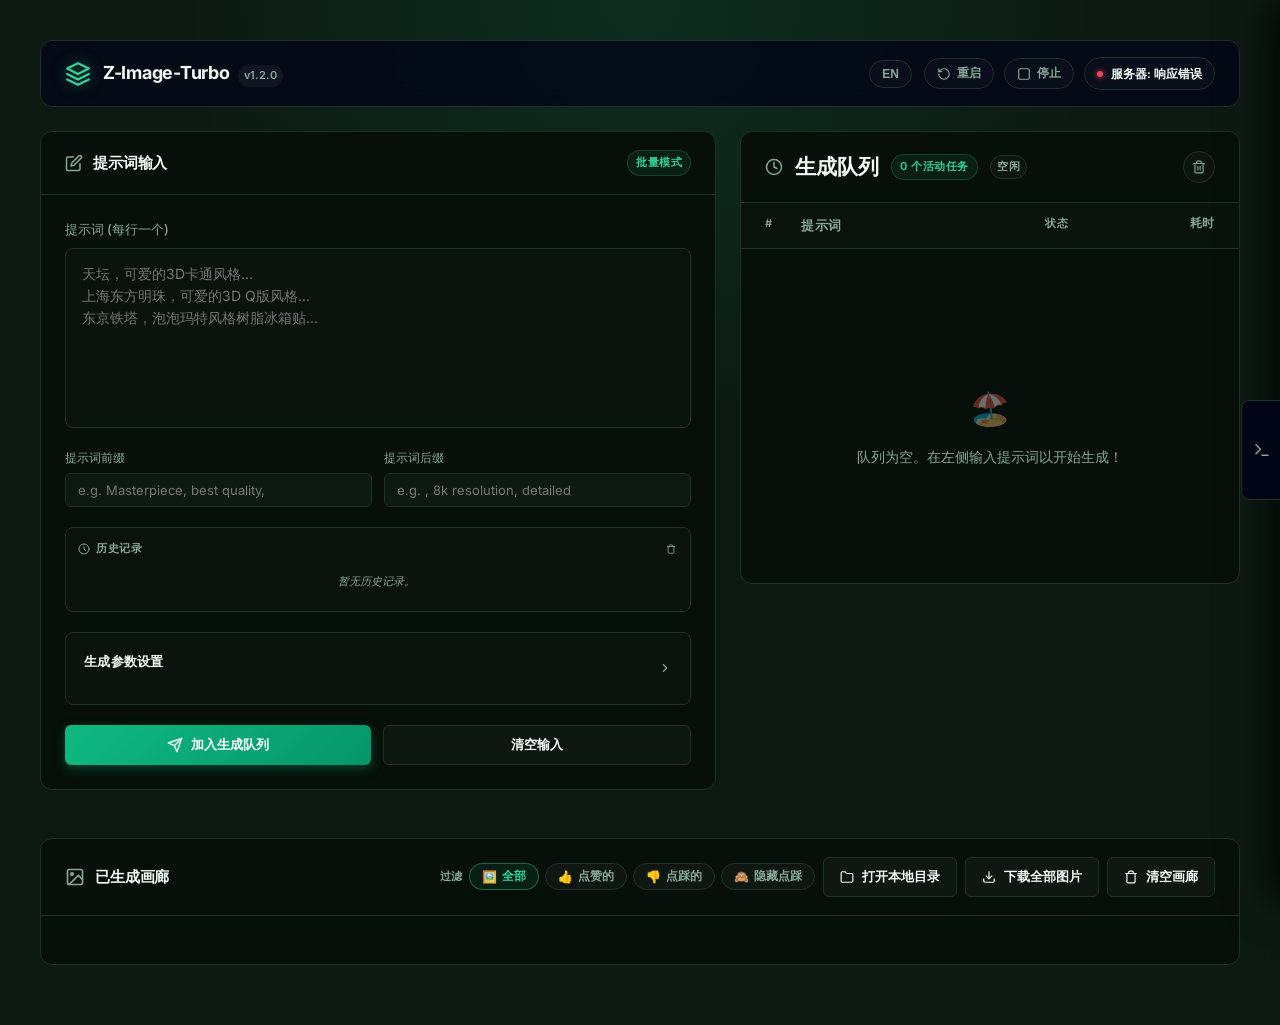
==== commit 37d62bb9: "feat: add Stop Server button and shutdown endpoint" ====
--- a/static/index.html
+++ b/static/index.html
@@ -35,6 +35,12 @@
                         <path d="M3 3v5h5"></path>
                     </svg>
                     <span data-i18n="restartServer">Restart</span>
+                </button>
+                <button id="stopServerBtn" class="stop-server-btn" title="Stop Server" data-i18n-title="titleStopServer">
+                    <svg width="14" height="14" viewBox="0 0 24 24" fill="none" stroke="currentColor" stroke-width="2" stroke-linecap="round" stroke-linejoin="round">
+                        <rect x="3" y="3" width="18" height="18" rx="2" ry="2"></rect>
+                    </svg>
+                    <span data-i18n="stopServer">Stop</span>
                 </button>
                 <span class="status-indicator" id="statusIndicator" data-i18n="statusConnecting">Connecting...</span>
             </div>
--- a/static/index.css
+++ b/static/index.css
@@ -991,10 +991,41 @@
     animation: spin 1s linear infinite;
 }
 
+/* Stop Server Button */
+.stop-server-btn {
+    background: rgba(255, 255, 255, 0.02);
+    color: var(--text-secondary);
+    border: 1px solid var(--border-subtle);
+    padding: 6px 12px;
+    font-size: 12px;
+    font-weight: 600;
+    cursor: pointer;
+    border-radius: 50px;
+    margin-right: 10px;
+    transition: var(--transition-snappy);
+    outline: none;
+    display: flex;
+    align-items: center;
+    gap: 6px;
+}
+
+.stop-server-btn:hover {
+    background: rgba(244, 63, 94, 0.08);
+    color: var(--danger);
+    border-color: rgba(244, 63, 94, 0.35);
+}
+
+.stop-server-btn:disabled {
+    opacity: 0.5;
+    cursor: not-allowed;
+    pointer-events: none;
+}
+
 @keyframes spin {
     from { transform: rotate(0deg); }
     to   { transform: rotate(360deg); }
 }
+
 
 /* Prompt History Section */
 .prompt-history-section {
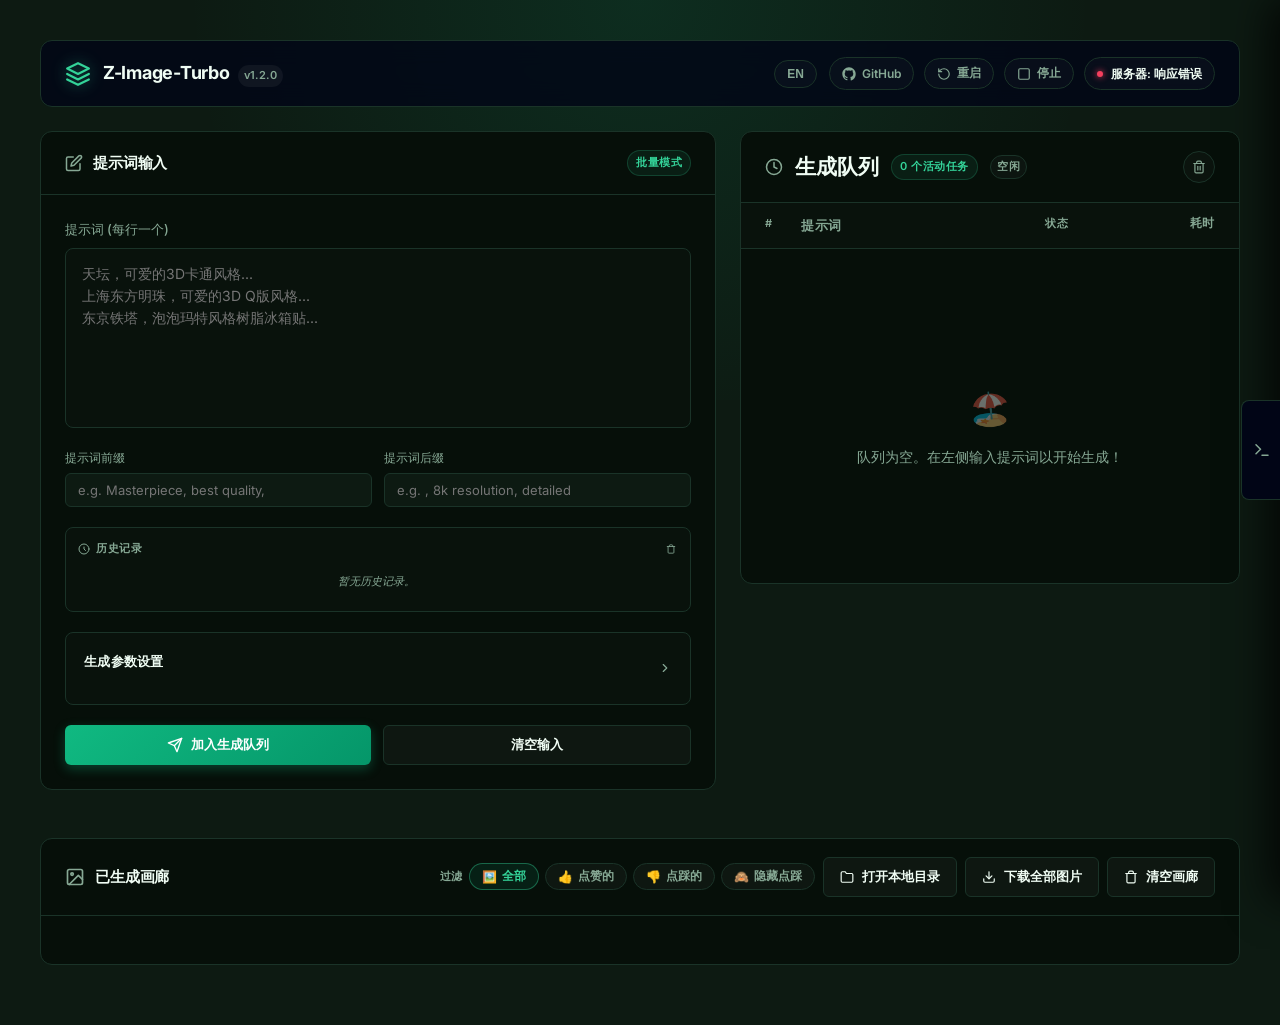
==== commit 995e139f: "Add project links and concise README" ====
--- a/static/index.html
+++ b/static/index.html
@@ -29,6 +29,12 @@
             </div>
             <div class="status-panel">
                 <button id="langToggleBtn" class="lang-toggle-btn">EN</button>
+                <a class="github-repo-btn" href="https://github.com/holynova/image_local_llm" target="_blank" rel="noopener noreferrer" title="GitHub Repository" aria-label="GitHub Repository">
+                    <svg width="14" height="14" viewBox="0 0 24 24" fill="currentColor" aria-hidden="true">
+                        <path d="M12 .5C5.65.5.5 5.65.5 12c0 5.08 3.29 9.39 7.86 10.91.58.11.79-.25.79-.56v-2.02c-3.2.7-3.87-1.36-3.87-1.36-.52-1.33-1.28-1.68-1.28-1.68-1.04-.71.08-.7.08-.7 1.15.08 1.76 1.18 1.76 1.18 1.03 1.75 2.69 1.24 3.34.95.1-.74.4-1.24.73-1.53-2.55-.29-5.23-1.28-5.23-5.68 0-1.25.45-2.28 1.18-3.08-.12-.29-.51-1.46.11-3.04 0 0 .96-.31 3.16 1.18.92-.26 1.9-.38 2.88-.39.98 0 1.96.13 2.88.39 2.2-1.49 3.16-1.18 3.16-1.18.62 1.58.23 2.75.11 3.04.74.8 1.18 1.83 1.18 3.08 0 4.42-2.69 5.39-5.25 5.67.41.35.78 1.05.78 2.12v3.15c0 .31.21.68.8.56A11.51 11.51 0 0 0 23.5 12C23.5 5.65 18.35.5 12 .5Z"></path>
+                    </svg>
+                    <span>GitHub</span>
+                </a>
                 <button id="restartServerBtn" class="restart-server-btn" title="Restart Server" data-i18n-title="titleRestartServer">
                     <svg width="14" height="14" viewBox="0 0 24 24" fill="none" stroke="currentColor" stroke-width="2" stroke-linecap="round" stroke-linejoin="round">
                         <path d="M3 12a9 9 0 1 0 9-9 9.75 9.75 0 0 0-6.74 2.74L3 8"></path>
@@ -109,6 +115,18 @@
                             </svg>
                         </div>
                         <div class="config-grid">
+                            <div class="input-field" style="grid-column: span 2;">
+                                <label for="modelSelect" data-i18n="modelLabel">Model</label>
+                                <select id="modelSelect">
+                                    <option value="Z-Image-Turbo" selected>Z-Image-Turbo (Distilled, 9 Steps)</option>
+                                    <option value="Ideogram-4-NF4">Ideogram 4 (NF4, 4-bit, 48 Steps)</option>
+                                </select>
+                                <span class="field-desc" id="modelDesc" data-i18n="descModel">Select the active image generation model. Switching models will restart/reload the GPU resources.</span>
+                                <div id="modelLoadingArea" class="model-loading-area" style="display: none;">
+                                    <span class="spinner">⚙️</span>
+                                    <span id="modelLoadingText">Loading components...</span>
+                                </div>
+                            </div>
                             <div class="input-field">
                                 <label for="resolutionSelect" data-i18n="resolutionLabel">Resolution</label>
                                 <select id="resolutionSelect">
--- a/static/index.css
+++ b/static/index.css
@@ -481,6 +481,7 @@
     border-bottom: 1px solid var(--border-subtle);
     transition: var(--transition-snappy);
     flex-shrink: 0;
+    position: relative; /* necessary for progress bar absolute positioning at bottom */
 }
 
 .queue-row:hover {
@@ -955,6 +956,30 @@
     background: rgba(255, 255, 255, 0.08);
     color: var(--text-primary);
     border-color: var(--border-hover);
+}
+
+.github-repo-btn {
+    background: rgba(255, 255, 255, 0.02);
+    color: var(--text-secondary);
+    border: 1px solid var(--border-subtle);
+    padding: 6px 12px;
+    font-size: 12px;
+    font-weight: 600;
+    cursor: pointer;
+    border-radius: 50px;
+    margin-right: 10px;
+    transition: var(--transition-snappy);
+    outline: none;
+    display: flex;
+    align-items: center;
+    gap: 6px;
+    text-decoration: none;
+}
+
+.github-repo-btn:hover {
+    background: rgba(52, 211, 153, 0.08);
+    color: var(--emerald-400);
+    border-color: rgba(52, 211, 153, 0.35);
 }
 
 /* Restart Server Button */
@@ -1725,3 +1750,51 @@
     border-color: rgba(244, 63, 94, 0.25);
     color: var(--danger);
 }
+
+.model-loading-area {
+    display: flex;
+    align-items: center;
+    gap: 8px;
+    font-size: 12px;
+    color: var(--emerald-400);
+    margin-top: 8px;
+    font-weight: 500;
+    padding: 6px 12px;
+    background: rgba(16, 185, 129, 0.05);
+    border: 1px solid rgba(16, 185, 129, 0.15);
+    border-radius: var(--radius-control);
+    animation: pulseGlow 2s infinite ease-in-out;
+}
+
+.model-loading-area .spinner {
+    display: inline-block;
+    animation: spin 2s linear infinite;
+    font-size: 13px;
+}
+
+@keyframes spin {
+    100% { transform: rotate(360deg); }
+}
+
+@keyframes pulseGlow {
+    0%, 100% { box-shadow: 0 0 4px rgba(16, 185, 129, 0.1); border-color: rgba(16, 185, 129, 0.15); }
+    50% { box-shadow: 0 0 12px rgba(16, 185, 129, 0.25); border-color: rgba(16, 185, 129, 0.35); }
+}
+
+.row-progress-container {
+    position: absolute;
+    bottom: 0;
+    left: 0;
+    width: 100%;
+    height: 2px;
+    background: rgba(255, 255, 255, 0.05);
+    overflow: hidden;
+}
+
+.row-progress-bar {
+    height: 100%;
+    background: linear-gradient(90deg, var(--emerald-500) 0%, var(--emerald-400) 100%);
+    box-shadow: 0 0 8px var(--emerald-400);
+    width: 0%;
+    transition: width 0.3s ease;
+}
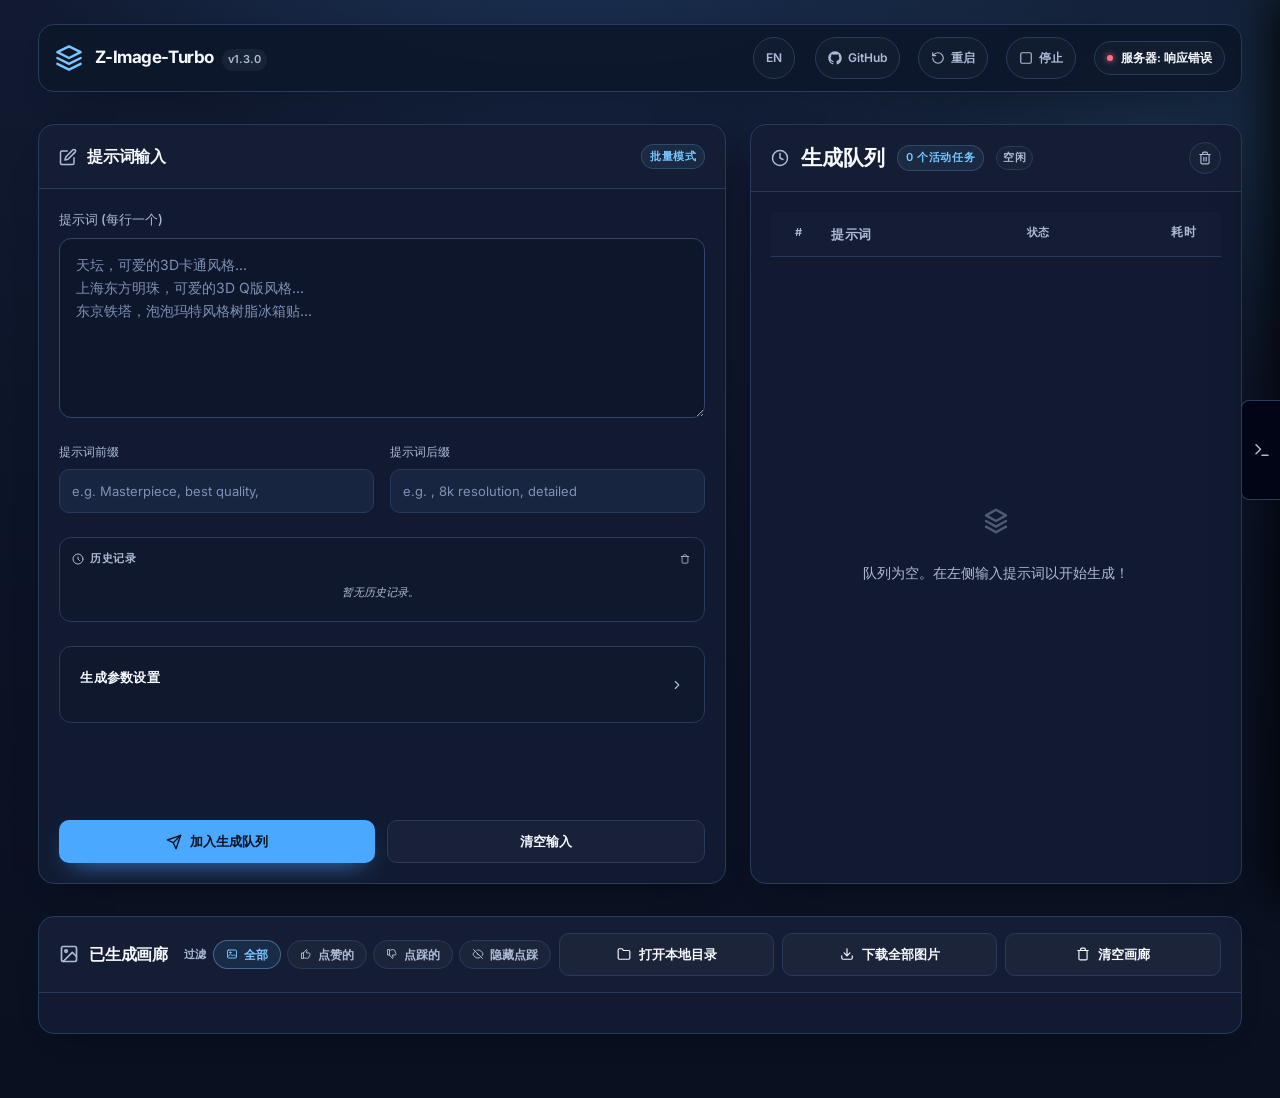
==== commit 1914b38f: "feat: refresh workspace UI for v1.3.0" ====
--- a/static/index.html
+++ b/static/index.html
@@ -10,6 +10,7 @@
     <link rel="stylesheet" href="index.css">
 </head>
 <body>
+    <a class="skip-link" href="#mainWorkspace">Skip to workspace</a>
     <!-- Spotlight Top Ambient Glow -->
     <div class="spotlight-banner"></div>
 
@@ -24,7 +25,7 @@
                 </svg>
                 <div class="logo-text">
                     <h1>Z-Image-Turbo</h1>
-                    <span class="version-label">v1.2.0</span>
+                    <span class="version-label">v1.3.0</span>
                 </div>
             </div>
             <div class="status-panel">
@@ -53,7 +54,7 @@
         </header>
 
         <!-- Main Bento Workspace -->
-        <main class="workspace-layout">
+        <main class="workspace-layout" id="mainWorkspace">
             <!-- Left Bento Column: Inputs & Config -->
             <section class="bento-card input-panel">
                 <div class="card-header">
@@ -123,7 +124,9 @@
                                 </select>
                                 <span class="field-desc" id="modelDesc" data-i18n="descModel">Select the active image generation model. Switching models will restart/reload the GPU resources.</span>
                                 <div id="modelLoadingArea" class="model-loading-area" style="display: none;">
-                                    <span class="spinner">⚙️</span>
+                                    <span class="spinner" aria-hidden="true">
+                                        <svg class="ui-icon icon-spin" viewBox="0 0 24 24"><path d="M20 12a8 8 0 1 1-2.3-5.7"></path></svg>
+                                    </span>
                                     <span id="modelLoadingText">Loading components...</span>
                                 </div>
                             </div>
@@ -218,7 +221,10 @@
                             <div class="progress-info">
                                 <span class="progress-label">
                                     <span data-i18n="totalProgress">Total Progress</span>
-                                    <span id="queueTotalTimer" class="total-timer" style="display: none;">⏱️ 00:00</span>
+                                    <span id="queueTotalTimer" class="total-timer" style="display: none;">
+                                        <svg class="ui-icon" viewBox="0 0 24 24" aria-hidden="true"><circle cx="12" cy="13" r="8"></circle><path d="M12 9v4l2.5 1.5M9 2h6"></path></svg>
+                                        <span class="timer-value">00:00</span>
+                                    </span>
                                 </span>
                                 <span class="progress-value" id="queueProgressValue">0 / 0 (0%)</span>
                             </div>
@@ -235,7 +241,9 @@
                         </div>
                         <div class="queue-list" id="queueList">
                             <div class="empty-state">
-                                <span class="empty-icon">🏖️</span>
+                                <span class="empty-icon" aria-hidden="true">
+                                    <svg class="ui-icon" viewBox="0 0 24 24"><path d="M4 7.5 12 3l8 4.5-8 4.5-8-4.5Z"></path><path d="m4 12 8 4.5 8-4.5M4 16.5 12 21l8-4.5"></path></svg>
+                                </span>
                                 <p>Queue is empty. Add prompts on the left to start generating!</p>
                             </div>
                         </div>
@@ -260,10 +268,10 @@
                 <div class="gallery-actions">
                     <div class="gallery-filter-bar">
                         <span class="filter-label" data-i18n="filterLabel">Filter</span>
-                        <button id="filterAll" class="filter-btn active" data-filter="all">🖼️ <span data-i18n="filterAll">All</span></button>
-                        <button id="filterLiked" class="filter-btn" data-filter="liked">👍 <span data-i18n="filterLiked">Liked</span></button>
-                        <button id="filterDisliked" class="filter-btn filter-dislike" data-filter="disliked">👎 <span data-i18n="filterDisliked">Disliked</span></button>
-                        <button id="filterHideDisliked" class="filter-btn" data-filter="hide-disliked">🙈 <span data-i18n="filterHideDisliked">Hide Disliked</span></button>
+                        <button id="filterAll" class="filter-btn active" data-filter="all"><svg class="ui-icon" viewBox="0 0 24 24" aria-hidden="true"><rect x="3" y="4" width="18" height="16" rx="2"></rect><circle cx="8.5" cy="9" r="1.5"></circle><path d="m4 17 5-5 4 4 3-3 4 4"></path></svg><span data-i18n="filterAll">All</span></button>
+                        <button id="filterLiked" class="filter-btn" data-filter="liked"><svg class="ui-icon" viewBox="0 0 24 24" aria-hidden="true"><path d="M7 10v11H3V10h4Zm0 9c3 2 8 2 10 1l3-7c.5-1.5-.5-3-2-3h-5l1-5c.2-1.4-1-2.4-2-1l-5 6"></path></svg><span data-i18n="filterLiked">Liked</span></button>
+                        <button id="filterDisliked" class="filter-btn filter-dislike" data-filter="disliked"><svg class="ui-icon" viewBox="0 0 24 24" aria-hidden="true"><path d="M7 14V3H3v11h4Zm0-9c3-2 8-2 10-1l3 7c.5 1.5-.5 3-2 3h-5l1 5c.2 1.4-1 2.4-2 1l-5-6"></path></svg><span data-i18n="filterDisliked">Disliked</span></button>
+                        <button id="filterHideDisliked" class="filter-btn" data-filter="hide-disliked"><svg class="ui-icon" viewBox="0 0 24 24" aria-hidden="true"><path d="M3 3l18 18M10.6 10.7a2 2 0 0 0 2.7 2.7M9.9 4.2A10.8 10.8 0 0 1 12 4c5 0 9 4 10 8a12 12 0 0 1-2 4M6.6 6.6A12 12 0 0 0 2 12c1 4 5 8 10 8 1.4 0 2.7-.3 3.9-.8"></path></svg><span data-i18n="filterHideDisliked">Hide Disliked</span></button>
                     </div>
                     <button id="openFolderBtn" class="btn secondary-btn">
                         <svg width="14" height="14" viewBox="0 0 24 24" fill="none" stroke="currentColor" stroke-width="2" stroke-linecap="round" stroke-linejoin="round">
@@ -307,7 +315,7 @@
                             <polyline points="15 18 9 12 15 6"></polyline>
                         </svg>
                     </button>
-                    <img id="lightboxImg" src="" alt="Full size preview">
+                    <img id="lightboxImg" src="[data-uri]" alt="Full size preview">
                     <button id="lightboxNextBtn" class="lightbox-nav-btn next-btn" title="Next Image">
                         <svg width="24" height="24" viewBox="0 0 24 24" fill="none" stroke="currentColor" stroke-width="2" stroke-linecap="round" stroke-linejoin="round">
                             <polyline points="9 18 15 12 9 6"></polyline>
--- a/static/index.css
+++ b/static/index.css
@@ -1,18 +1,18 @@
 :root {
     /* Design System Variables — Emerald Green Theme */
-    --bg-slate-900: #0d1a12;
-    --bg-slate-950: #060f09;
-    --text-slate-50: #f0fdf4;
-    --text-slate-400: #86a894;
+    --bg-slate-900: #111a2e;
+    --bg-slate-950: #0a1020;
+    --text-slate-50: #f7f9ff;
+    --text-slate-400: #aab7d4;
 
     /* Accent: Emerald Green */
-    --emerald-400: #34d399;
-    --emerald-500: #10b981;
-    --emerald-600: #059669;
-    --emerald-700: #047857;
-    --teal-400: #2dd4bf;
-    --amber-500: #f59e0b;
-    --rose-500: #f43f5e;
+    --emerald-400: #78c7ff;
+    --emerald-500: #4aa8ff;
+    --emerald-600: #2f8fe8;
+    --emerald-700: #2474bd;
+    --teal-400: #55d9f8;
+    --amber-500: #ffc857;
+    --rose-500: #ff7189;
 
     /* Semantic Variables */
     --bg: var(--bg-slate-900);
@@ -22,19 +22,22 @@
     --text-secondary: var(--text-slate-400);
 
     /* Main accent is now green */
-    --accent-purple: var(--emerald-500);
-    --accent-purple-glow: rgba(16, 185, 129, 0.15);
+    --accent-primary: var(--emerald-500);
+    --accent-primary-glow: rgba(74, 168, 255, 0.18);
+    --accent-purple: var(--accent-primary);
+    --accent-purple-glow: var(--accent-primary-glow);
     --accent-hover: var(--emerald-600);
     --accent-sky: var(--teal-400);
 
     --border-subtle: #1a3328;
     --border-hover: #2d5040;
 
-    --success: var(--emerald-500);
+    --info: var(--teal-400);
+    --success: #7ed957;
     --warning: var(--amber-500);
     --danger: var(--rose-500);
-    --like-color: #34d399;
-    --dislike-color: #f43f5e;
+    --like-color: #66b8ff;
+    --dislike-color: #ff7189;
 
     --font-sans: Inter, system-ui, -apple-system, BlinkMacSystemFont, "Segoe UI", Roboto, "Helvetica Neue", Arial, sans-serif;
     --font-mono: ui-monospace, SFMono-Regular, Menlo, Monaco, Consolas, "Liberation Mono", "Courier New", monospace;
@@ -52,9 +55,8 @@
     --transition-slide: all 300ms cubic-bezier(0.4, 0, 0.2, 1);
 
     --shadow-default: 0 1px 3px 0 rgba(0, 0, 0, 0.3), 0 1px 2px -1px rgba(0, 0, 0, 0.3);
-    --shadow-glow: 0 10px 15px -3px rgba(16, 185, 129, 0.2), 0 4px 6px -4px rgba(16, 185, 129, 0.2);
-}
-
+    --shadow-glow: 0 10px 15px -3px rgba(74, 168, 255, 0.2), 0 4px 6px -4px rgba(74, 168, 255, 0.2);
+}
 
 * {
     box-sizing: border-box;
@@ -101,7 +103,7 @@
     width: 100%;
     max-width: 1400px;
     height: 400px;
-    background-image: radial-gradient(circle at top, rgba(16, 185, 129, 0.12) 0%, transparent 60%);
+    background-image: radial-gradient(circle at top, rgba(74, 168, 255, 0.12) 0%, transparent 60%);
     z-index: 0;
     pointer-events: none;
 }
@@ -140,7 +142,7 @@
 
 .logo-icon {
     color: var(--emerald-400);
-    filter: drop-shadow(0 0 8px rgba(52, 211, 153, 0.45));
+    filter: drop-shadow(0 0 8px rgba(120, 199, 255, 0.45));
 }
 
 
@@ -296,8 +298,8 @@
     letter-spacing: 0.05em;
     text-transform: uppercase;
     color: var(--emerald-400);
-    background: rgba(52, 211, 153, 0.08);
-    border: 1px solid rgba(52, 211, 153, 0.2);
+    background: rgba(120, 199, 255, 0.08);
+    border: 1px solid rgba(120, 199, 255, 0.2);
     padding: 3px 8px;
     border-radius: var(--radius-badge);
 }
@@ -334,8 +336,8 @@
 
 textarea:focus {
     border-color: var(--emerald-500);
-    background: rgba(16, 185, 129, 0.02);
-    box-shadow: 0 0 20px rgba(16, 185, 129, 0.1);
+    background: rgba(74, 168, 255, 0.02);
+    box-shadow: 0 0 20px rgba(74, 168, 255, 0.1);
 }
 
 
@@ -388,7 +390,7 @@
 
 select:focus, input[type="number"]:focus {
     border-color: var(--emerald-500);
-    box-shadow: 0 0 10px rgba(16, 185, 129, 0.1);
+    box-shadow: 0 0 10px rgba(74, 168, 255, 0.1);
 }
 
 /* Button UI Controls */
@@ -418,13 +420,13 @@
 .primary-btn {
     background: linear-gradient(135deg, var(--emerald-500) 0%, var(--emerald-600) 100%);
     color: #fff;
-    box-shadow: 0 4px 12px rgba(16, 185, 129, 0.3);
+    box-shadow: 0 4px 12px rgba(74, 168, 255, 0.3);
 }
 
 .primary-btn:hover {
     background: linear-gradient(135deg, var(--emerald-400) 0%, var(--emerald-500) 100%);
     transform: translateY(-1px);
-    box-shadow: 0 6px 20px rgba(16, 185, 129, 0.45);
+    box-shadow: 0 6px 20px rgba(74, 168, 255, 0.45);
 }
 
 .primary-btn:active {
@@ -489,7 +491,7 @@
 }
 
 .queue-row.generating {
-    background: rgba(16, 185, 129, 0.04);
+    background: rgba(74, 168, 255, 0.04);
     border-left: 2px solid var(--emerald-500);
 }
 
@@ -512,8 +514,8 @@
 }
 
 .badge-pending { background: rgba(255, 255, 255, 0.04); color: var(--text-secondary); }
-.badge-generating { background: rgba(16, 185, 129, 0.15); color: var(--emerald-400); animation: breath 2s infinite ease-in-out; }
-.badge-completed { background: rgba(52, 211, 153, 0.12); color: var(--emerald-400); }
+.badge-generating { background: rgba(74, 168, 255, 0.15); color: var(--emerald-400); animation: breath 2s infinite ease-in-out; }
+.badge-completed { background: rgba(120, 199, 255, 0.12); color: var(--emerald-400); }
 .badge-failed { background: rgba(244, 63, 94, 0.1); color: var(--danger); }
 .badge-skipped { background: rgba(245, 158, 11, 0.1); color: var(--warning); }
 
@@ -833,10 +835,10 @@
 }
 
 .lightbox-nav-btn:hover {
-    background: rgba(16, 185, 129, 0.85);
+    background: rgba(74, 168, 255, 0.85);
     color: #fff;
     border-color: var(--emerald-500);
-    box-shadow: 0 0 15px rgba(16, 185, 129, 0.5);
+    box-shadow: 0 0 15px rgba(74, 168, 255, 0.5);
 }
 
 
@@ -977,9 +979,9 @@
 }
 
 .github-repo-btn:hover {
-    background: rgba(52, 211, 153, 0.08);
+    background: rgba(120, 199, 255, 0.08);
     color: var(--emerald-400);
-    border-color: rgba(52, 211, 153, 0.35);
+    border-color: rgba(120, 199, 255, 0.35);
 }
 
 /* Restart Server Button */
@@ -1122,8 +1124,8 @@
 }
 
 .history-item:hover {
-    background: rgba(16, 185, 129, 0.07);
-    border-color: rgba(52, 211, 153, 0.3);
+    background: rgba(74, 168, 255, 0.07);
+    border-color: rgba(120, 199, 255, 0.3);
     color: var(--emerald-400);
 }
 
@@ -1178,10 +1180,10 @@
 .progress-bar-fill {
     height: 100%;
     background: linear-gradient(90deg, var(--emerald-600) 0%, var(--emerald-400) 100%);
-    box-shadow: 0 0 8px rgba(52, 211, 153, 0.6);
+    box-shadow: 0 0 8px rgba(120, 199, 255, 0.6);
     width: 0%;
     border-radius: var(--radius-badge);
-    transition: width 300ms cubic-bezier(0.16, 1, 0.3, 1);
+    transition: none;
 }
 
 /* Lightbox Actions Container */
@@ -1258,7 +1260,7 @@
 
 .btn-regenerate-group:hover {
     color: var(--emerald-400);
-    background: rgba(52, 211, 153, 0.1);
+    background: rgba(120, 199, 255, 0.1);
 }
 
 
@@ -1342,8 +1344,8 @@
     font-size: 11px;
     font-weight: 700;
     color: var(--emerald-400);
-    background: rgba(52, 211, 153, 0.08);
-    border: 1px solid rgba(52, 211, 153, 0.2);
+    background: rgba(120, 199, 255, 0.08);
+    border: 1px solid rgba(120, 199, 255, 0.2);
     padding: 2px 6px;
     border-radius: 4px;
     margin-left: 8px;
@@ -1583,7 +1585,7 @@
 
 .toast.success {
     border-color: var(--emerald-500);
-    box-shadow: 0 10px 30px rgba(0, 0, 0, 0.5), 0 0 20px rgba(16, 185, 129, 0.2);
+    box-shadow: 0 10px 30px rgba(0, 0, 0, 0.5), 0 0 20px rgba(74, 168, 255, 0.2);
 }
 
 .toast.success svg {
@@ -1639,10 +1641,10 @@
 
 .btn-rate.btn-like:hover,
 .btn-rate.btn-like.active {
-    background: rgba(52, 211, 153, 0.25);
+    background: rgba(120, 199, 255, 0.25);
     border-color: var(--like-color);
     color: var(--like-color);
-    box-shadow: 0 0 10px rgba(52, 211, 153, 0.35);
+    box-shadow: 0 0 10px rgba(120, 199, 255, 0.35);
 }
 
 .btn-rate.btn-dislike:hover,
@@ -1702,8 +1704,8 @@
 }
 
 .filter-btn.active {
-    background: rgba(16, 185, 129, 0.1);
-    border-color: rgba(52, 211, 153, 0.4);
+    background: rgba(74, 168, 255, 0.1);
+    border-color: rgba(120, 199, 255, 0.4);
     color: var(--emerald-400);
 }
 
@@ -1740,8 +1742,8 @@
 }
 
 .row-action-btn:hover {
-    background: rgba(52, 211, 153, 0.08);
-    border-color: rgba(52, 211, 153, 0.3);
+    background: rgba(120, 199, 255, 0.08);
+    border-color: rgba(120, 199, 255, 0.3);
     color: var(--emerald-400);
 }
 
@@ -1760,8 +1762,8 @@
     margin-top: 8px;
     font-weight: 500;
     padding: 6px 12px;
-    background: rgba(16, 185, 129, 0.05);
-    border: 1px solid rgba(16, 185, 129, 0.15);
+    background: rgba(74, 168, 255, 0.05);
+    border: 1px solid rgba(74, 168, 255, 0.15);
     border-radius: var(--radius-control);
     animation: pulseGlow 2s infinite ease-in-out;
 }
@@ -1777,8 +1779,8 @@
 }
 
 @keyframes pulseGlow {
-    0%, 100% { box-shadow: 0 0 4px rgba(16, 185, 129, 0.1); border-color: rgba(16, 185, 129, 0.15); }
-    50% { box-shadow: 0 0 12px rgba(16, 185, 129, 0.25); border-color: rgba(16, 185, 129, 0.35); }
+    0%, 100% { box-shadow: 0 0 4px rgba(74, 168, 255, 0.1); border-color: rgba(74, 168, 255, 0.15); }
+    50% { box-shadow: 0 0 12px rgba(74, 168, 255, 0.25); border-color: rgba(74, 168, 255, 0.35); }
 }
 
 .row-progress-container {
@@ -1796,5 +1798,606 @@
     background: linear-gradient(90deg, var(--emerald-500) 0%, var(--emerald-400) 100%);
     box-shadow: 0 0 8px var(--emerald-400);
     width: 0%;
-    transition: width 0.3s ease;
-}
+    transition: none;
+}
+
+/* 2026 interface refinement: clearer hierarchy, calmer surfaces, stronger states */
+:root {
+    --bg: #0c1326;
+    --surface-base: #111a31;
+    --surface-raised: #182541;
+    --text-primary: #f7f9ff;
+    --text-secondary: #aebbd6;
+    --border-subtle: #2a3a5c;
+    --border-hover: #42669b;
+    --radius-bento: 16px;
+    --radius-inner: 12px;
+    --radius-control: 10px;
+    --shadow-default: 0 14px 34px -24px rgba(0, 0, 0, 0.88);
+    --shadow-glow: 0 18px 44px -26px rgba(74, 168, 255, 0.55);
+}
+
+html {
+    scroll-behavior: smooth;
+}
+
+body {
+    padding: 24px clamp(16px, 3vw, 40px) 64px;
+    background:
+        radial-gradient(900px 520px at 45% -170px, rgba(74, 168, 255, 0.24), transparent 68%),
+        radial-gradient(620px 360px at 92% 12%, rgba(85, 217, 248, 0.09), transparent 72%),
+        linear-gradient(180deg, #111a31 0%, #0c1326 55%, #09101f 100%);
+}
+
+button,
+input,
+select,
+textarea {
+    font: inherit;
+}
+
+button,
+a,
+select,
+input {
+    -webkit-tap-highlight-color: transparent;
+}
+
+.skip-link {
+    position: fixed;
+    top: 12px;
+    left: 12px;
+    z-index: 1000;
+    padding: 10px 14px;
+    color: #07111f;
+    background: var(--emerald-400);
+    border-radius: 8px;
+    font-weight: 700;
+    transform: translateY(-160%);
+    transition: transform 180ms cubic-bezier(0.16, 1, 0.3, 1);
+}
+
+.skip-link:focus {
+    transform: translateY(0);
+}
+
+.app-container {
+    max-width: 1360px;
+    gap: 20px;
+}
+
+.spotlight-banner {
+    display: none;
+}
+
+.nav-bar {
+    top: 12px;
+    min-height: 68px;
+    padding: 12px 16px;
+    background: rgba(14, 23, 43, 0.92);
+    box-shadow: 0 16px 40px -28px rgba(0, 0, 0, 0.9);
+}
+
+.logo-icon {
+    width: 28px;
+    height: 28px;
+    filter: none;
+}
+
+.logo-text h1 {
+    font-size: 17px;
+    letter-spacing: -0.025em;
+}
+
+.status-panel {
+    gap: 8px;
+    flex-wrap: wrap;
+    justify-content: flex-end;
+}
+
+.workspace-layout {
+    grid-template-columns: minmax(430px, 1.08fr) minmax(420px, 0.92fr);
+    gap: 20px;
+    align-items: start;
+}
+
+.right-column {
+    gap: 20px;
+}
+
+.bento-card {
+    border-color: var(--border-subtle);
+    box-shadow: var(--shadow-default);
+}
+
+.bento-card:hover {
+    border-color: var(--border-hover);
+    box-shadow: var(--shadow-default);
+}
+
+.card-header {
+    min-height: 64px;
+    padding: 16px 20px;
+    background: rgba(255, 255, 255, 0.012);
+}
+
+.card-body {
+    padding: 20px;
+}
+
+.header-title h2 {
+    font-size: 16px;
+    letter-spacing: -0.02em;
+}
+
+label {
+    color: #d8e3f8;
+    font-weight: 600;
+}
+
+textarea,
+input[type="text"],
+input[type="number"],
+select {
+    min-height: 44px;
+    color: var(--text-primary);
+    background: #0d162b;
+    border-color: #30466f;
+}
+
+textarea {
+    min-height: 168px;
+    padding: 14px 16px;
+    line-height: 1.65;
+    resize: vertical;
+}
+
+textarea::placeholder,
+input::placeholder {
+    color: #7f91b5;
+    opacity: 1;
+}
+
+textarea:hover,
+input:hover,
+select:hover {
+    border-color: #4d75ad;
+}
+
+:where(button, a, input, select, textarea, [tabindex]):focus-visible {
+    outline: 3px solid rgba(120, 199, 255, 0.48);
+    outline-offset: 2px;
+}
+
+.btn,
+.lang-toggle-btn,
+.github-repo-btn,
+.restart-server-btn,
+.stop-server-btn {
+    min-height: 42px;
+}
+
+.primary-btn {
+    background: var(--emerald-500);
+    color: #06101f;
+    font-weight: 750;
+    box-shadow: 0 10px 26px -12px rgba(74, 168, 255, 0.88);
+}
+
+.primary-btn:hover {
+    background: var(--emerald-400);
+    box-shadow: 0 12px 30px -12px rgba(120, 199, 255, 0.78);
+    transform: translateY(-1px);
+}
+
+.primary-btn:active {
+    transform: translateY(0);
+}
+
+.field-desc {
+    color: var(--text-secondary);
+    line-height: 1.5;
+}
+
+.config-pane,
+.prompt-history-section {
+    background: rgba(0, 0, 0, 0.08);
+    border-color: var(--border-subtle);
+}
+
+.queue-table-container {
+    scrollbar-gutter: stable;
+}
+
+.queue-table th {
+    color: #bac9e6;
+    background: rgba(255, 255, 255, 0.018);
+}
+
+.queue-table td {
+    border-color: var(--border-subtle);
+}
+
+.gallery-group-card {
+    box-shadow: var(--shadow-default);
+}
+
+.group-image-item img {
+    background: #091126;
+}
+
+@media (max-width: 1100px) {
+    .workspace-layout {
+        grid-template-columns: 1fr;
+    }
+}
+
+@media (max-width: 720px) {
+    body {
+        padding: 12px 12px 40px;
+    }
+
+    .app-container {
+        gap: 12px;
+    }
+
+    .nav-bar {
+        position: relative;
+        top: 0;
+        align-items: flex-start;
+        gap: 12px;
+    }
+
+    .logo-text {
+        align-items: flex-start;
+        flex-direction: column;
+        gap: 0;
+    }
+
+    .status-panel {
+        width: 100%;
+        justify-content: flex-start;
+    }
+
+    .status-indicator {
+        order: -1;
+        flex-basis: 100%;
+        width: max-content;
+    }
+
+    .workspace-layout,
+    .right-column {
+        gap: 12px;
+    }
+
+    .card-header,
+    .card-body {
+        padding-left: 16px;
+        padding-right: 16px;
+    }
+
+    .prompt-extras-grid,
+    .config-grid,
+    .action-buttons {
+        grid-template-columns: 1fr;
+    }
+
+    .input-field[style*="grid-column"] {
+        grid-column: auto !important;
+    }
+
+    .btn,
+    .lang-toggle-btn,
+    .github-repo-btn,
+    .restart-server-btn,
+    .stop-server-btn {
+        min-height: 46px;
+    }
+}
+
+@media (prefers-reduced-motion: reduce) {
+    html {
+        scroll-behavior: auto;
+    }
+
+    *,
+    *::before,
+    *::after {
+        scroll-behavior: auto !important;
+        transition-duration: 0.01ms !important;
+        animation-duration: 0.01ms !important;
+        animation-iteration-count: 1 !important;
+    }
+}
+
+.ui-icon {
+    width: 1em;
+    height: 1em;
+    flex: 0 0 auto;
+    fill: none;
+    stroke: currentColor;
+    stroke-width: 1.9;
+    stroke-linecap: round;
+    stroke-linejoin: round;
+}
+
+.total-timer,
+.q-badge,
+.filter-btn,
+.image-seed-badge {
+    align-items: center;
+    gap: 6px;
+}
+
+.q-badge .ui-icon,
+.image-seed-badge .ui-icon {
+    width: 13px;
+    height: 13px;
+}
+
+.btn-rate .ui-icon {
+    width: 15px;
+    height: 15px;
+}
+
+.empty-icon .ui-icon {
+    width: 30px;
+    height: 30px;
+}
+
+.icon-spin {
+    animation: icon-spin 900ms linear infinite;
+}
+
+@keyframes icon-spin {
+    to {
+        transform: rotate(360deg);
+    }
+}
+
+/* Semantic color separation */
+.status-busy::before {
+    background: var(--info);
+    box-shadow: 0 0 6px color-mix(in srgb, var(--info) 75%, transparent);
+}
+
+.badge-generating,
+.badge-active {
+    color: #9cecff;
+    background: rgba(85, 217, 248, 0.14);
+}
+
+.badge-completed {
+    color: #a8ed8b;
+    background: rgba(126, 217, 87, 0.14);
+}
+
+.toast.success {
+    border-color: var(--success);
+    box-shadow: 0 10px 30px rgba(0, 0, 0, 0.5), 0 0 20px rgba(126, 217, 87, 0.16);
+}
+
+.toast.success svg,
+.log-entry.server {
+    color: var(--success);
+}
+
+.btn-like.active {
+    background: rgba(102, 184, 255, 0.2);
+    border-color: var(--like-color);
+    color: #a9d8ff;
+    box-shadow: 0 0 10px rgba(102, 184, 255, 0.26);
+}
+
+/* Layout system: 4px base rhythm, task-first desktop composition */
+:root {
+    --space-1: 4px;
+    --space-2: 8px;
+    --space-3: 12px;
+    --space-4: 16px;
+    --space-5: 20px;
+    --space-6: 24px;
+    --space-8: 32px;
+    --space-10: 40px;
+}
+
+.app-container {
+    gap: var(--space-8);
+}
+
+.workspace-layout {
+    grid-template-columns: minmax(0, 7fr) minmax(400px, 5fr);
+    gap: var(--space-6);
+    align-items: stretch;
+}
+
+.right-column {
+    min-width: 0;
+}
+
+.input-panel,
+.queue-panel {
+    min-height: clamp(640px, calc(100vh - 140px), 780px);
+}
+
+.input-panel .card-body {
+    flex: 1;
+}
+
+.input-panel .action-buttons {
+    margin-top: auto;
+    padding-top: var(--space-1);
+}
+
+.queue-panel .queue-container {
+    min-height: 0;
+}
+
+.queue-list {
+    min-height: 0;
+}
+
+.card-header {
+    gap: var(--space-4);
+}
+
+.card-body {
+    gap: var(--space-6);
+}
+
+.input-group,
+.input-field,
+.input-field-inline {
+    gap: var(--space-2);
+}
+
+.prompt-extras-grid,
+.config-grid {
+    gap: var(--space-4);
+}
+
+.prompt-history-section {
+    margin-top: 0;
+}
+
+.config-pane {
+    padding: var(--space-5);
+}
+
+.config-header {
+    min-height: 24px;
+}
+
+.action-buttons {
+    gap: var(--space-3);
+}
+
+.gallery-section {
+    margin-top: 0;
+}
+
+.gallery-section > .card-header {
+    display: grid;
+    grid-template-columns: max-content minmax(0, 1fr);
+}
+
+.gallery-actions {
+    min-width: 0;
+    justify-content: flex-end;
+}
+
+.gallery-filter-bar {
+    min-width: 0;
+}
+
+.gallery-grid {
+    grid-template-columns: repeat(auto-fill, minmax(min(240px, 100%), 1fr));
+    gap: var(--space-5);
+}
+
+@media (min-width: 1500px) {
+    .app-container {
+        max-width: 1440px;
+    }
+
+    .workspace-layout {
+        grid-template-columns: minmax(0, 3fr) minmax(440px, 2fr);
+        gap: var(--space-8);
+    }
+}
+
+@media (max-width: 1180px) {
+    .workspace-layout {
+        grid-template-columns: minmax(0, 1fr) minmax(380px, 0.9fr);
+    }
+
+    .gallery-section > .card-header {
+        grid-template-columns: 1fr;
+        align-items: start;
+    }
+
+    .gallery-actions {
+        justify-content: flex-start;
+    }
+}
+
+@media (max-width: 960px) {
+    .app-container {
+        gap: var(--space-5);
+    }
+
+    .workspace-layout {
+        grid-template-columns: 1fr;
+        gap: var(--space-5);
+    }
+
+    .input-panel,
+    .queue-panel {
+        min-height: auto;
+    }
+
+    .queue-panel {
+        min-height: 540px;
+    }
+
+    .input-panel .action-buttons {
+        margin-top: 0;
+    }
+}
+
+@media (max-width: 720px) {
+    .app-container,
+    .workspace-layout,
+    .right-column {
+        gap: var(--space-4);
+    }
+
+    .card-header {
+        min-height: 56px;
+        gap: var(--space-3);
+    }
+
+    .card-body {
+        gap: var(--space-5);
+    }
+
+    .header-left-group {
+        min-width: 0;
+        flex-wrap: wrap;
+        gap: var(--space-2);
+    }
+
+    .queue-controls {
+        margin-left: auto;
+    }
+
+    .gallery-actions,
+    .gallery-filter-bar {
+        width: 100%;
+    }
+
+    .gallery-filter-bar {
+        overflow-x: auto;
+        padding-bottom: var(--space-1);
+        scrollbar-width: thin;
+    }
+
+    .gallery-actions > .btn {
+        flex: 1 1 calc(50% - var(--space-2));
+    }
+
+    .gallery-grid {
+        grid-template-columns: repeat(2, minmax(0, 1fr));
+        gap: var(--space-3);
+    }
+}
+
+@media (max-width: 420px) {
+    .gallery-grid {
+        grid-template-columns: 1fr;
+    }
+
+    .gallery-actions > .btn {
+        flex-basis: 100%;
+    }
+}
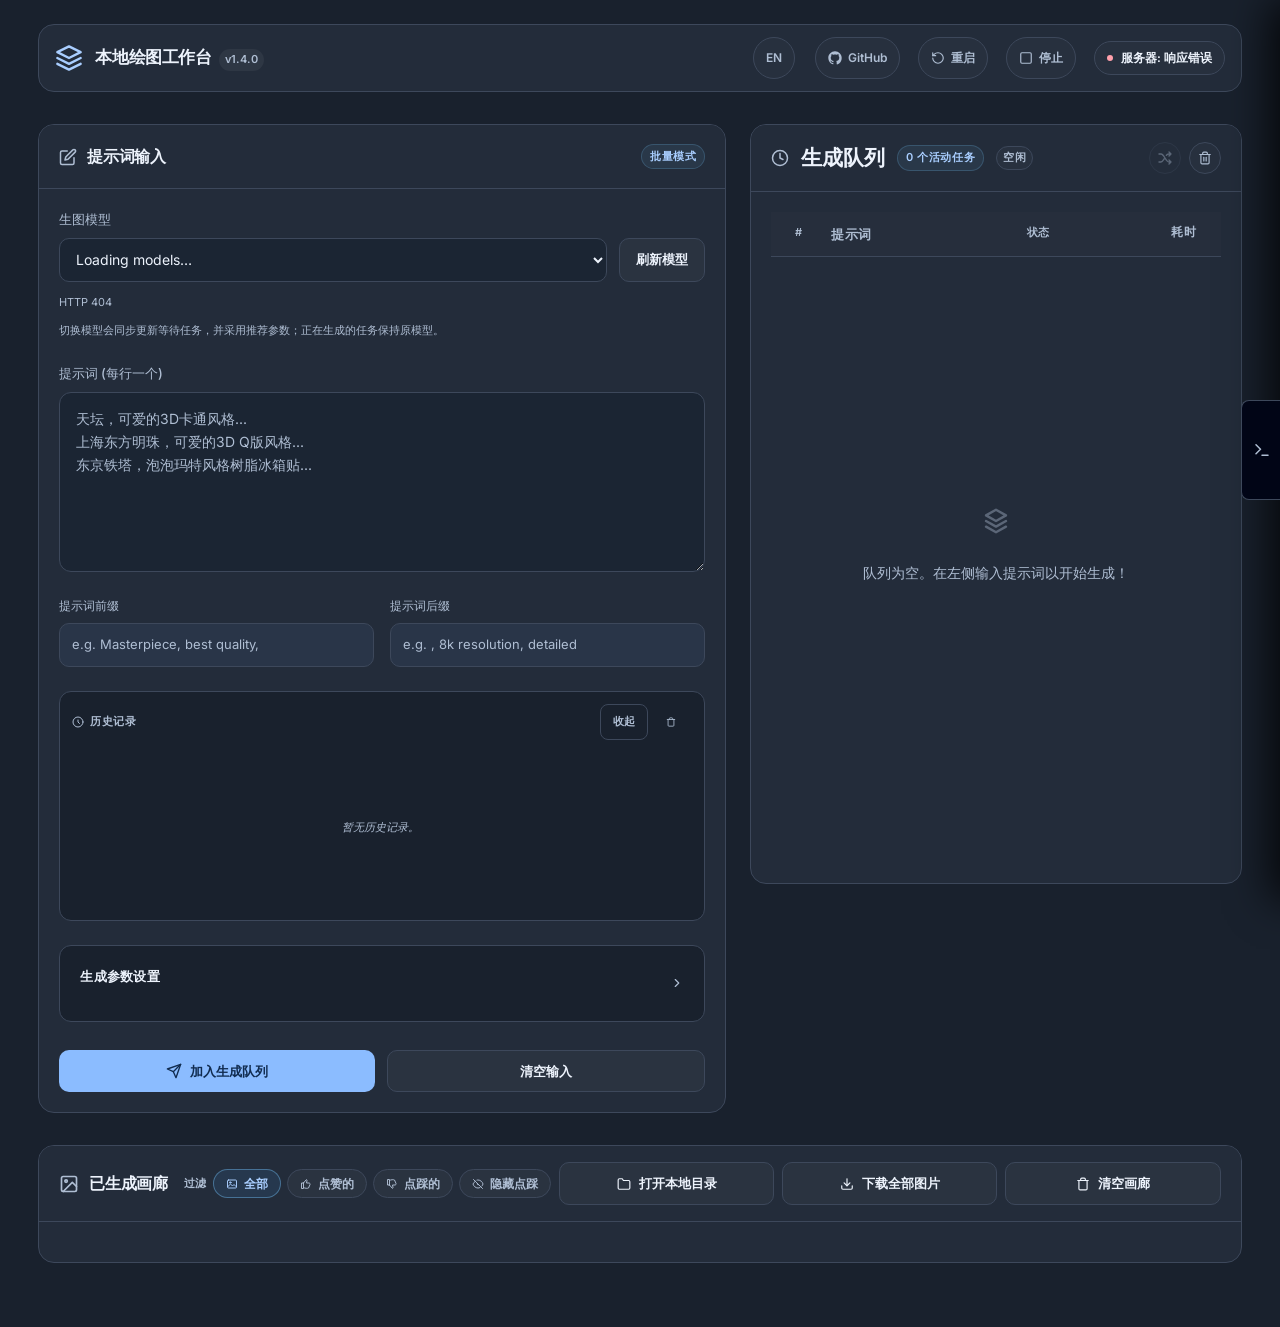
==== commit 7268c663: "feat: release v1.4.0 multi-model studio with dark workbench palette" ====
--- a/static/index.html
+++ b/static/index.html
@@ -3,11 +3,12 @@
 <head>
     <meta charset="UTF-8">
     <meta name="viewport" content="width=device-width, initial-scale=1.0">
-    <title>Z-Image-Turbo Workspace</title>
+    <title>Local Image Studio</title>
+    <link rel="icon" href="data:,">
     <link rel="preconnect" href="https://fonts.googleapis.com">
     <link rel="preconnect" href="https://fonts.gstatic.com" crossorigin>
     <link href="https://fonts.googleapis.com/css2?family=Inter:wght@300;400;500;600;700;800&display=swap" rel="stylesheet">
-    <link rel="stylesheet" href="index.css">
+    <link rel="stylesheet" href="index.css?v=1.4.0">
 </head>
 <body>
     <a class="skip-link" href="#mainWorkspace">Skip to workspace</a>
@@ -24,8 +25,8 @@
                     <polyline points="2 12 12 17 22 12"></polyline>
                 </svg>
                 <div class="logo-text">
-                    <h1>Z-Image-Turbo</h1>
-                    <span class="version-label">v1.3.0</span>
+                    <h1 data-i18n="navTitle">Local Image Studio</h1>
+                    <span class="version-label">v1.4.0</span>
                 </div>
             </div>
             <div class="status-panel">
@@ -68,6 +69,15 @@
                     <span class="micro-badge" data-i18n="bulkMode">Bulk Mode</span>
                 </div>
                 <div class="card-body">
+                    <div class="input-group model-chooser">
+                        <label for="modelSelect" data-i18n="workflowLabel">Model</label>
+                        <div class="model-chooser-controls">
+                            <select id="modelSelect"><option value="">Loading models…</option></select>
+                            <button id="refreshWorkflowsBtn" class="btn secondary-btn" type="button" data-i18n="refreshWorkflows">Refresh models</button>
+                        </div>
+                        <span class="field-desc" id="modelDesc" role="status">Connecting to ComfyUI…</span>
+                        <span class="field-desc" id="modelSwitchStatus" role="status" data-i18n="modelSwitchHint">Switching updates waiting tasks too. Active generation finishes with its original model.</span>
+                    </div>
                     <div class="input-group">
                         <label for="promptTextArea" data-i18n="promptsLabel">Prompts (One prompt per line)</label>
                         <textarea id="promptTextArea" placeholder="Beijing Temple of Heaven, cute 3D cartoon style...&#10;Shanghai Oriental Pearl Tower, cute 3D chibi style...&#10;Tokyo Tower, pop mart style resin refrigerator magnet..."></textarea>
@@ -95,12 +105,15 @@
                                 </svg>
                                 <span data-i18n="promptHistory">Prompt History</span>
                             </span>
-                            <button id="clearHistoryBtn" class="btn-clear-history" title="Clear History" data-i18n-title="clearHistoryTitle">
+                            <div class="history-actions">
+                            <button id="historyToggleBtn" class="history-toggle" aria-controls="historyList" aria-expanded="true">Collapse</button>
+                            <button id="clearHistoryBtn" class="btn-clear-history" title="Clear History" data-i18n-title="clearHistoryTitle" aria-label="Clear History">
                                 <svg width="10" height="10" viewBox="0 0 24 24" fill="none" stroke="currentColor" stroke-width="2" stroke-linecap="round" stroke-linejoin="round">
                                     <polyline points="3 6 5 6 21 6"></polyline>
                                     <path d="M19 6v14a2 2 0 0 1-2 2H7a2 2 0 0 1-2-2V6m3 0V4a2 2 0 0 1 2-2h4a2 2 0 0 1 2 2v2"></path>
                                 </svg>
                             </button>
+                            </div>
                         </div>
                         <div class="history-list" id="historyList">
                             <div class="history-empty" data-i18n="historyEmpty">No prompt history yet.</div>
@@ -115,40 +128,32 @@
                                 <polyline points="6 9 12 15 18 9"></polyline>
                             </svg>
                         </div>
+                        <div class="parameter-advice">
+                            <p id="modelParameterAdvice" role="status"></p>
+                            <button id="resetRecommendedBtn" type="button" class="history-toggle" data-i18n="resetRecommended">Restore recommended values</button>
+                        </div>
                         <div class="config-grid">
-                            <div class="input-field" style="grid-column: span 2;">
-                                <label for="modelSelect" data-i18n="modelLabel">Model</label>
-                                <select id="modelSelect">
-                                    <option value="Z-Image-Turbo" selected>Z-Image-Turbo (Distilled, 9 Steps)</option>
-                                    <option value="Ideogram-4-NF4">Ideogram 4 (NF4, 4-bit, 48 Steps)</option>
-                                </select>
-                                <span class="field-desc" id="modelDesc" data-i18n="descModel">Select the active image generation model. Switching models will restart/reload the GPU resources.</span>
-                                <div id="modelLoadingArea" class="model-loading-area" style="display: none;">
-                                    <span class="spinner" aria-hidden="true">
-                                        <svg class="ui-icon icon-spin" viewBox="0 0 24 24"><path d="M20 12a8 8 0 1 1-2.3-5.7"></path></svg>
-                                    </span>
-                                    <span id="modelLoadingText">Loading components...</span>
-                                </div>
+                            <div class="input-field">
+                                <label for="imagesPerPromptInput" data-i18n="imagesPerPromptLabel">Images per prompt</label>
+                                <input type="number" id="imagesPerPromptInput" value="1" min="1" max="100" step="1" aria-describedby="imagesPerPromptDesc">
+                                <span class="field-desc" id="imagesPerPromptDesc" data-i18n="imagesPerPromptDesc">1–100 per prompt, up to 1000 images per batch. Random seeds vary; fixed seeds increment for each image.</span>
                             </div>
                             <div class="input-field">
                                 <label for="resolutionSelect" data-i18n="resolutionLabel">Resolution</label>
                                 <select id="resolutionSelect">
-                                    <option value="1024x1024" data-i18n="resolutionOptionSquare" selected>1024 × 1024 (Square)</option>
-                                    <option value="768x1024" data-i18n="resolutionOptionPortrait">768 × 1024 (Portrait)</option>
-                                    <option value="1024x768" data-i18n="resolutionOptionLandscape">1024 × 768 (Landscape)</option>
-                                    <option value="512x512" data-i18n="resolutionOptionFast">512 × 512 (Fast draft)</option>
+                                    <option value="1024x1024" selected>1024 × 1024 · 1:1</option>
                                 </select>
-                                <span class="field-desc" data-i18n="descResolution">Z-Image-Turbo is optimized for 1024x1024. Smaller dimensions run faster.</span>
+                                <span class="field-desc" id="resolutionAdvice"></span>
                             </div>
                             <div class="input-field">
                                 <label for="stepsInput" data-i18n="stepsLabel">Inference Steps</label>
-                                <input type="number" id="stepsInput" value="9" min="1" max="50">
-                                <span class="field-desc" data-i18n="descSteps">Z-Image-Turbo is distilled: use 9 steps. Higher values do not help quality.</span>
+                                <input type="number" id="stepsInput" value="9" min="1" max="100" aria-describedby="stepsAdvice">
+                                <span class="field-desc" id="stepsAdvice"></span>
                             </div>
                             <div class="input-field">
                                 <label for="guidanceInput" data-i18n="guidanceLabel">Guidance Scale</label>
-                                <input type="number" id="guidanceInput" value="0.0" min="0.0" max="10.0" step="0.5">
-                                <span class="field-desc" data-i18n="descGuidance">Must be 0.0. Higher values will corrupt or black out the image.</span>
+                                <input type="number" id="guidanceInput" value="1.0" min="0.0" max="30.0" step="0.5">
+                                <span class="field-desc" id="cfgAdvice"></span>
                             </div>
                             <div class="input-field">
                                 <label for="seedInput" data-i18n="seedLabel">Seed (-1 for random)</label>
@@ -189,6 +194,9 @@
                             <span class="badge-status badge-idle" id="queueStatusBadge" data-i18n="queueStatusIdle">Idle</span>
                         </div>
                         <div class="queue-controls">
+                            <button id="shuffleQueueBtn" class="ctrl-btn" title="Shuffle waiting tasks" data-i18n-title="titleShuffle" aria-label="Shuffle waiting tasks" disabled>
+                                <svg width="16" height="16" viewBox="0 0 24 24" fill="none" stroke="currentColor" stroke-width="2" stroke-linecap="round" stroke-linejoin="round"><path d="m18 3 3 3-3 3M18 15l3 3-3 3M3 6h3c5 0 7 12 12 12h3M3 18h3c2 0 3-2 5-5M14 8c1-2 2-2 4-2h3"/></svg>
+                            </button>
                             <button id="pauseQueueBtn" class="ctrl-btn" title="Pause Queue" data-i18n-title="titlePause" style="display: none;">
                                 <svg width="14" height="14" viewBox="0 0 24 24" fill="currentColor" stroke="currentColor" stroke-width="2" stroke-linecap="round" stroke-linejoin="round">
                                     <rect x="6" y="4" width="4" height="16"></rect>
@@ -325,6 +333,10 @@
 
                 <div class="lightbox-meta">
                     <h3 data-i18n="lightboxTitle">Metadata</h3>
+                    <div class="meta-item">
+                        <strong data-i18n="metaModel">Image model:</strong>
+                        <p id="metaModel"></p>
+                    </div>
                     <div class="meta-item">
                         <strong data-i18n="metaPrompt">Prompt:</strong>
                         <p id="metaPrompt"></p>
@@ -409,6 +421,6 @@
     <!-- Toast Container -->
     <div class="toast-container" id="toastContainer"></div>
     
-    <script src="index.js"></script>
+    <script src="index.js?v=20261009-model-parameters"></script>
 </body>
 </html>
--- a/static/index.css
+++ b/static/index.css
@@ -1055,6 +1055,24 @@
 
 
 /* Prompt History Section */
+.parameter-advice {
+    display: flex;
+    align-items: flex-start;
+    flex-wrap: wrap;
+    gap: 12px;
+    margin: 16px 0 24px;
+}
+.parameter-advice p {
+    flex: 1 1 240px;
+    margin: 0;
+    color: var(--text-secondary);
+    font-size: 13px;
+    line-height: 1.6;
+    overflow-wrap: anywhere;
+}
+.config-pane.collapsed .parameter-advice { display: none; }
+.parameter-advice .history-toggle { flex-shrink: 0; }
+
 .prompt-history-section {
     background: rgba(255, 255, 255, 0.01);
     border: 1px solid var(--border-subtle);
@@ -1063,7 +1081,6 @@
     display: flex;
     flex-direction: column;
     gap: 8px;
-    max-height: 140px;
 }
 
 .history-header {
@@ -1091,8 +1108,28 @@
     display: flex;
     align-items: center;
     transition: var(--transition-snappy);
-    padding: 2px;
-}
+    padding: 10px;
+    min-width: 36px;
+    min-height: 36px;
+}
+
+.history-actions { display: flex; align-items: center; gap: 8px; }
+.history-toggle {
+    background: transparent;
+    border: 1px solid var(--border-subtle);
+    border-radius: 8px;
+    color: var(--text-secondary);
+    padding: 8px 12px;
+    min-height: 36px;
+    cursor: pointer;
+}
+.history-toggle:hover { color: var(--text-primary); }
+.history-list[hidden] { display: none; }
+.history-toggle:focus-visible, .history-item:focus-visible, .btn-clear-history:focus-visible {
+    outline: 2px solid var(--emerald-400);
+    outline-offset: 2px;
+}
+.ctrl-btn:disabled { opacity: 0.4; cursor: not-allowed; }
 
 .btn-clear-history:hover {
     color: var(--danger);
@@ -1105,6 +1142,8 @@
     overflow-y: auto;
     flex: 1;
     padding-right: 4px;
+    min-height: 160px;
+    max-height: min(400px, 50vh);
 }
 
 .history-item {
@@ -1117,7 +1156,12 @@
     cursor: pointer;
     overflow: hidden;
     text-overflow: ellipsis;
-    white-space: nowrap;
+    white-space: normal;
+    overflow-wrap: anywhere;
+    line-height: 1.6;
+    display: -webkit-box;
+    -webkit-box-orient: vertical;
+    -webkit-line-clamp: 3;
     transition: var(--transition-snappy);
     text-align: left;
     flex-shrink: 0;
@@ -1136,6 +1180,7 @@
     text-align: center;
     padding: 8px 0;
     font-style: italic;
+    margin: auto;
 }
 
 /* Queue Progress Bar Component */
@@ -2190,6 +2235,27 @@
 }
 
 /* Layout system: 4px base rhythm, task-first desktop composition */
+.model-chooser-controls {
+    display: flex;
+    gap: 12px;
+    min-width: 0;
+}
+
+.model-chooser-controls select {
+    flex: 1;
+    min-width: 0;
+}
+
+.model-chooser-controls .btn {
+    flex: 0 0 auto;
+}
+
+@media (max-width: 420px) {
+    .model-chooser-controls {
+        flex-direction: column;
+    }
+}
+
 :root {
     --space-1: 4px;
     --space-2: 8px;
@@ -2401,3 +2467,62 @@
         flex-basis: 100%;
     }
 }
+
+/* v1.4.0: approved prototype palette; layout and behavior unchanged. */
+:root {
+    color-scheme: dark;
+    --bg: #19212d;
+    --surface-base: #232c3a;
+    --surface-raised: #293548;
+    --text-primary: #edf3fc;
+    --text-secondary: #afbed3;
+    --border-subtle: #3d485b;
+    --border-hover: #667b99;
+    --emerald-400: #a9ceff;
+    --emerald-500: #8bbcff;
+    --emerald-600: #75abef;
+    --emerald-700: #588ccf;
+    --teal-400: #b5d4ff;
+    --accent-primary: #8bbcff;
+    --accent-hover: #a9ceff;
+    --accent-primary-glow: transparent;
+    --accent-purple-glow: transparent;
+    --info: #b5d4ff;
+    --success: #95d5af;
+    --warning: #e3cc94;
+    --danger: #ffa0ac;
+    --like-color: #a9ceff;
+    --dislike-color: #ffa0ac;
+    --shadow-default: none;
+    --shadow-glow: none;
+    --control-bg: #1b2533;
+    --selection-bg: #2e425f;
+}
+body { background: var(--bg); }
+.nav-bar { background: var(--surface-base); box-shadow: none; backdrop-filter: none; }
+.card-header { background: var(--surface-base); }
+label { color: var(--text-secondary); }
+textarea, input[type="text"], input[type="number"], select { background: var(--control-bg); border-color: var(--border-subtle); }
+textarea::placeholder, input::placeholder { color: var(--text-secondary); }
+textarea:hover, input:hover, select:hover { border-color: var(--border-hover); }
+textarea:focus, input:focus, select:focus { border-color: var(--accent-primary); box-shadow: none; }
+:where(button, a, input, select, textarea, [tabindex]):focus-visible { outline-color: var(--accent-primary); }
+.primary-btn { background: var(--accent-primary); color: #112c50; box-shadow: none; }
+.primary-btn:hover { background: var(--accent-hover); box-shadow: none; }
+.config-pane, .prompt-history-section { background: var(--bg); }
+.queue-table th { background: #1a2330; color: var(--text-secondary); }
+.queue-table tbody tr:hover { background: #2a3545; }
+.queue-table tbody tr.active-task { background: var(--selection-bg); }
+.badge-generating, .badge-active { color: var(--info); background: #2e425f; }
+.badge-completed { color: #a1ddb9; background: #2b4039; }
+.badge-failed { color: var(--danger); background: #49333e; }
+.badge-skipped { color: var(--warning); background: #403d33; }
+.log-window, .drawer-body, .group-image-item img { background: #111923; }
+.log-entry .log-time { color: var(--text-secondary); }
+.log-entry.system { color: var(--info); }
+.log-entry.queue { color: #c7b9ef; }
+.log-entry.active { color: var(--warning); }
+.lightbox { background: rgba(17, 25, 35, .94); }
+.toast.success, .btn-like.active { box-shadow: none; }
+.btn-like.active { background: var(--selection-bg); color: var(--like-color); }
+.status-indicator::before, .status-busy::before { box-shadow: none; }
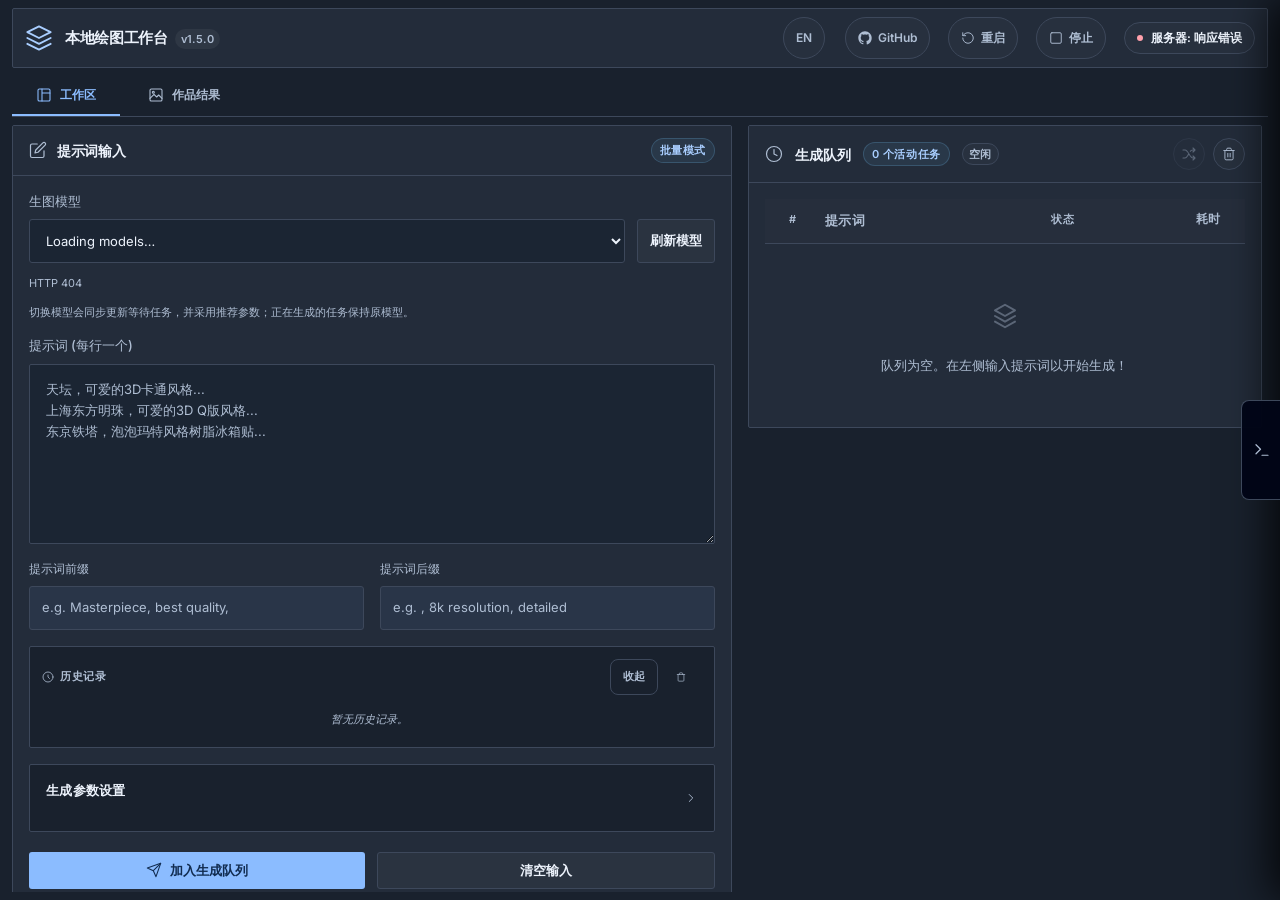
==== commit e4bf5f31: "feat: release v1.5.0 compact resizable workbench and deployment docs" ====
--- a/static/index.html
+++ b/static/index.html
@@ -5,12 +5,28 @@
     <meta name="viewport" content="width=device-width, initial-scale=1.0">
     <title>Local Image Studio</title>
     <link rel="icon" href="data:,">
+    <script
+        defer
+        src="https://cloud.umami.is/script.js"
+        data-website-id="e01c9f78-4607-4e60-b01c-77c8190b12b4"
+        data-domains="holynova.github.io"
+        data-exclude-search="true"
+        data-exclude-hash="true"
+    ></script>
     <link rel="preconnect" href="https://fonts.googleapis.com">
     <link rel="preconnect" href="https://fonts.gstatic.com" crossorigin>
     <link href="https://fonts.googleapis.com/css2?family=Inter:wght@300;400;500;600;700;800&display=swap" rel="stylesheet">
-    <link rel="stylesheet" href="index.css?v=1.4.0">
+    <link rel="stylesheet" href="index.css?v=1.5.0">
 </head>
 <body>
+    <svg class="icon-definitions" xmlns="http://www.w3.org/2000/svg" aria-hidden="true"><defs>
+        <symbol id="icon-workspace" viewBox="0 0 24 24"><rect x="3" y="3" width="18" height="18" rx="2"/><path d="M9 3v18M9 9h12"/></symbol>
+        <symbol id="icon-gallery" viewBox="0 0 24 24"><rect x="3" y="3" width="18" height="18" rx="2"/><circle cx="8" cy="8" r="1.5"/><path d="m3 17 6-6 4 4 3-3 5 5"/></symbol>
+        <symbol id="icon-info" viewBox="0 0 24 24"><circle cx="12" cy="12" r="9"/><path d="M12 11v6M12 7v.5"/></symbol>
+        <symbol id="icon-close" viewBox="0 0 24 24"><path d="m6 6 12 12M18 6 6 18"/></symbol>
+        <symbol id="icon-expand" viewBox="0 0 24 24"><path d="M8 3H3v5m13-5h5v5M3 16v5h5m13-5v5h-5"/></symbol>
+        <symbol id="icon-download" viewBox="0 0 24 24"><path d="M12 3v12m-5-5 5 5 5-5M4 16v5h16v-5"/></symbol>
+    </defs></svg>
     <a class="skip-link" href="#mainWorkspace">Skip to workspace</a>
     <!-- Spotlight Top Ambient Glow -->
     <div class="spotlight-banner"></div>
@@ -26,7 +42,7 @@
                 </svg>
                 <div class="logo-text">
                     <h1 data-i18n="navTitle">Local Image Studio</h1>
-                    <span class="version-label">v1.4.0</span>
+                    <span class="version-label">v1.5.0</span>
                 </div>
             </div>
             <div class="status-panel">
@@ -55,7 +71,11 @@
         </header>
 
         <!-- Main Bento Workspace -->
-        <main class="workspace-layout" id="mainWorkspace">
+        <div class="workspace-tabs" role="tablist" aria-label="Workspace views">
+            <button type="button" id="workspaceTab" role="tab" aria-selected="true" aria-controls="mainWorkspace"><svg class="ui-icon" aria-hidden="true"><use href="#icon-workspace"/></svg><span data-i18n="workspaceTab">Workspace</span></button>
+            <button type="button" id="resultsTab" role="tab" aria-selected="false" aria-controls="resultsPanel" tabindex="-1"><svg class="ui-icon" aria-hidden="true"><use href="#icon-gallery"/></svg><span data-i18n="resultsTab">Results</span></button>
+        </div>
+        <main class="workspace-layout" id="mainWorkspace" role="tabpanel" aria-labelledby="workspaceTab" tabindex="0">
             <!-- Left Bento Column: Inputs & Config -->
             <section class="bento-card input-panel">
                 <div class="card-header">
@@ -180,6 +200,24 @@
             </section>
 
             <!-- Right Bento Column: Queue & Logs -->
+            <div class="workspace-divider" role="separator" aria-label="调整提示词与预览宽度" aria-orientation="vertical" tabindex="0" data-divider="0" title="拖动调整宽度，双击恢复默认"></div>
+            <section class="bento-card latest-panel" aria-labelledby="latestTitle">
+                <div class="card-header">
+                    <div class="header-title"><svg class="ui-icon" aria-hidden="true"><use href="#icon-gallery"/></svg><h2 id="latestTitle" data-i18n="latestResult">Latest result</h2></div>
+                </div>
+                <div class="card-body latest-body">
+                    <p id="latestEmpty" class="latest-empty" data-i18n="latestEmpty">Completed images will appear here.</p>
+                    <button type="button" id="latestImageButton" class="latest-image-button" aria-label="View image details" data-i18n-title="latestDetails" hidden>
+                        <img id="latestImage" alt="" decoding="async">
+                    </button>
+                    <div id="latestCaption" class="latest-caption" hidden>
+                        <p id="latestModel"></p>
+                        <p id="latestPrompt"></p>
+                        <button type="button" class="btn secondary-btn" id="latestDetailsButton"><svg class="ui-icon" aria-hidden="true"><use href="#icon-expand"/></svg><span data-i18n="latestDetails">View details</span></button>
+                    </div>
+                </div>
+            </section>
+            <div class="workspace-divider" role="separator" aria-label="调整预览与队列宽度" aria-orientation="vertical" tabindex="0" data-divider="1" title="拖动调整宽度，双击恢复默认"></div>
             <div class="right-column">
                 <!-- Queue Panel -->
                 <section class="bento-card queue-panel">
@@ -263,7 +301,7 @@
         </main>
 
         <!-- Gallery Section -->
-        <section class="bento-card gallery-section">
+        <section class="bento-card gallery-section" id="resultsPanel" role="tabpanel" aria-labelledby="resultsTab" tabindex="0" hidden>
             <div class="card-header">
                 <div class="header-title">
                     <svg class="icon" width="20" height="20" viewBox="0 0 24 24" fill="none" stroke="currentColor" stroke-width="2" stroke-linecap="round" stroke-linejoin="round">
@@ -313,9 +351,16 @@
     </div>
 
     <!-- Lightbox Overlay -->
-    <div class="lightbox" id="lightboxOverlay">
+    <div class="lightbox" id="lightboxOverlay" role="dialog" aria-modal="true" aria-label="Image preview" tabindex="-1">
         <div class="lightbox-content">
-            <span class="lightbox-close" id="lightboxClose">&times;</span>
+            <div class="lightbox-toolbar">
+                <span class="viewer-title" data-i18n="viewerTitle">Image preview</span>
+                <button type="button" id="viewerLike" class="viewer-tool btn-like" aria-label="Like" aria-pressed="false"></button>
+                <button type="button" id="viewerDislike" class="viewer-tool btn-dislike" aria-label="Dislike" aria-pressed="false"></button>
+                <a id="viewerDownload" class="viewer-tool" download aria-label="Download original"><svg class="ui-icon" aria-hidden="true"><use href="#icon-download"/></svg><span data-i18n="downloadOriginal">Download Original</span></a>
+                <button type="button" id="viewerInfo" class="viewer-tool" aria-expanded="false" aria-controls="viewerMetadata"><svg class="ui-icon" aria-hidden="true"><use href="#icon-info"/></svg><span data-i18n="lightboxTitle">Metadata</span></button>
+                <button type="button" class="lightbox-close viewer-tool" id="lightboxClose" aria-label="Close image preview"><svg class="ui-icon" aria-hidden="true"><use href="#icon-close"/></svg></button>
+            </div>
             <div class="lightbox-body">
                 <div class="lightbox-image-container">
                     <button id="lightboxPrevBtn" class="lightbox-nav-btn prev-btn" title="Previous Image">
@@ -331,7 +376,7 @@
                     </button>
                 </div>
 
-                <div class="lightbox-meta">
+                <div class="lightbox-meta" id="viewerMetadata" hidden>
                     <h3 data-i18n="lightboxTitle">Metadata</h3>
                     <div class="meta-item">
                         <strong data-i18n="metaModel">Image model:</strong>
@@ -421,6 +466,14 @@
     <!-- Toast Container -->
     <div class="toast-container" id="toastContainer"></div>
     
-    <script src="index.js?v=20261009-model-parameters"></script>
+    <dialog id="confirmDialog" class="confirm-dialog" aria-labelledby="confirmTitle" aria-describedby="confirmMessage">
+        <h2 id="confirmTitle">确认操作</h2>
+        <p id="confirmMessage"></p>
+        <div class="confirm-actions">
+            <button type="button" id="confirmCancel" class="btn secondary-btn">取消</button>
+            <button type="button" id="confirmAccept" class="btn primary-btn">确认</button>
+        </div>
+    </dialog>
+    <script src="index.js?v=1.5.0"></script>
 </body>
 </html>
--- a/static/index.css
+++ b/static/index.css
@@ -2526,3 +2526,161 @@
 .toast.success, .btn-like.active { box-shadow: none; }
 .btn-like.active { background: var(--selection-bg); color: var(--like-color); }
 .status-indicator::before, .status-busy::before { box-shadow: none; }
+
+/* Full-width, task-oriented workspace. Tabs only change visibility, never queue state. */
+:root {
+    --radius-bento: 2px;
+    --radius-inner: 2px;
+    --radius-control: 3px;
+}
+body { padding: 12px 16px 32px; }
+.app-container { max-width: none; width: 100%; gap: 16px; }
+.nav-bar { top: 0; }
+.workspace-layout { gap: 16px; }
+.bento-card, .gallery-group-card, .config-pane, .prompt-history-section {
+    border-radius: 2px;
+    box-shadow: none;
+}
+.workspace-tabs { display: flex; gap: 4px; border-bottom: 1px solid var(--border-subtle); }
+.workspace-tabs [role="tab"] {
+    font: inherit;
+    font-weight: 600;
+    min-height: 44px;
+    padding: 8px 24px;
+    color: var(--text-secondary);
+    background: transparent;
+    border: 0;
+    border-bottom: 2px solid transparent;
+    cursor: pointer;
+}
+.workspace-tabs [role="tab"]:hover { color: var(--text-primary); background: var(--surface-base); }
+.workspace-tabs [aria-selected="true"] { color: var(--accent-primary); border-bottom-color: var(--accent-primary); }
+[role="tabpanel"][hidden] { display: none; }
+.history-item {
+    display: flex;
+    align-items: center;
+    gap: 12px;
+    min-height: 36px;
+    white-space: nowrap;
+    overflow-wrap: normal;
+    -webkit-line-clamp: unset;
+    border-radius: 0;
+    border-bottom: 1px solid var(--border-subtle);
+}
+.history-preview { flex: 1; min-width: 0; overflow: hidden; white-space: nowrap; text-overflow: ellipsis; }
+.history-line-count { flex: 0 0 auto; color: var(--text-secondary); font-variant-numeric: tabular-nums; }
+.history-list { gap: 0; }
+.latest-panel { display: none; min-width: 0; }
+.latest-body { gap: 16px; }
+.latest-image-button {
+    display: flex;
+    align-items: center;
+    justify-content: center;
+    width: 100%;
+    min-height: 320px;
+    padding: 12px;
+    background: #111923;
+    border: 0;
+    cursor: zoom-in;
+}
+.latest-image-button img { display: block; max-width: 100%; max-height: calc(100vh - 360px); object-fit: contain; }
+.latest-image-button[hidden], .latest-caption[hidden], .latest-empty[hidden] { display: none; }
+.latest-caption { display: flex; flex-direction: column; gap: 12px; }
+#latestModel { color: var(--text-secondary); font-size: 12px; }
+#latestPrompt { overflow: hidden; display: -webkit-box; -webkit-line-clamp: 2; -webkit-box-orient: vertical; font-size: 13px; }
+.latest-empty { padding: 80px 16px; text-align: center; color: var(--text-secondary); }
+.latest-caption .btn { align-self: flex-start; }
+@media (min-width: 1600px) {
+    .workspace-layout { grid-template-columns: minmax(400px, 1fr) minmax(360px, 1.15fr) minmax(440px, 1.25fr); }
+    .latest-panel { display: block; align-self: start; position: sticky; top: 96px; }
+    .gallery-grid { grid-template-columns: repeat(auto-fill, minmax(240px, 1fr)); }
+}
+@media (max-width: 720px) {
+    body { padding: 8px 8px 24px; }
+    .app-container, .workspace-layout { gap: 12px; }
+    .workspace-tabs [role="tab"] { flex: 1; padding: 8px 16px; }
+}
+
+/* Fixed application chrome, one scroll surface per view. */
+html { height: 100%; }
+body { height: 100dvh; min-height: 0; padding: 8px 12px; overflow: hidden; font-size: 13px; line-height: 1.5; }
+.app-container { height: 100%; min-height: 0; gap: 8px; }
+.nav-bar { position: relative; flex: 0 0 auto; min-height: 52px; padding: 8px 12px; }
+.logo-text h1 { font-size: 15px; }
+.workspace-tabs { flex: 0 0 auto; background: var(--bg); }
+.workspace-tabs [role="tab"] { display: inline-flex; align-items: center; justify-content: center; gap: 8px; min-height: 40px; font-size: 12px; }
+.app-container > [role="tabpanel"] { flex: 1 1 0; min-height: 0; overflow-y: auto; overscroll-behavior: contain; scrollbar-gutter: stable; }
+.workspace-layout { align-items: start; padding-bottom: 8px; }
+.input-panel, .queue-panel { min-height: 0; }
+.queue-container { min-height: 0; }
+.queue-list { overflow: visible; max-height: none; }
+.queue-panel { overflow: visible; }
+.card-header { min-height: 48px; padding: 12px 16px; }
+.card-body { padding: 16px; gap: 16px; }
+.header-title h2, .header-left-group h2 { font-size: 14px; }
+.config-pane { padding: 16px; }
+.config-pane h3 { font-size: 13px; }
+.btn, select, input, textarea { font-size: 13px; }
+.btn { min-height: 36px; padding: 8px 12px; }
+.queue-row { padding: 10px 16px; font-size: 12px; }
+.history-list { min-height: 0; max-height: 180px; overscroll-behavior: contain; }
+.gallery-section > .card-header { position: sticky; top: 0; z-index: 2; }
+.latest-panel { top: 0; }
+.latest-image-button img { max-height: calc(100dvh - 300px); }
+.icon-definitions { position: absolute; width: 0; height: 0; overflow: hidden; }
+.ui-icon { width: 16px; height: 16px; stroke-width: 1.6; }
+svg[stroke="currentColor"] { stroke-width: 1.6; }
+.row-action-btn svg { width: 14px; height: 14px; }
+
+/* Image-first full-viewport viewer; metadata is an optional inspector. */
+.lightbox { padding: 0; background: #111923; backdrop-filter: none; }
+.lightbox-content { width: 100%; max-width: none; height: 100dvh; border: 0; border-radius: 0; box-shadow: none; }
+.lightbox-toolbar { height: 48px; display: flex; align-items: center; gap: 8px; padding: 4px 12px; background: var(--surface-base); border-bottom: 1px solid var(--border-subtle); }
+.viewer-title { flex: 1; font-size: 12px; color: var(--text-secondary); }
+.viewer-tool { display: inline-flex; align-items: center; justify-content: center; gap: 8px; min-height: 36px; padding: 8px 12px; color: var(--text-primary); background: transparent; border: 1px solid transparent; border-radius: 3px; font: inherit; font-size: 12px; cursor: pointer; text-decoration: none; }
+.viewer-tool:hover, .viewer-tool[aria-expanded="true"] { background: var(--selection-bg); }
+.lightbox-close { position: static; font-size: 12px; }
+.lightbox-body { height: calc(100% - 48px); display: block; position: relative; }
+.lightbox-image-container { height: 100%; width: 100%; aspect-ratio: auto; background: #111923; padding: 8px 52px; }
+.lightbox-image-container img { width: 100%; height: 100%; max-width: 100%; max-height: 100%; object-fit: contain; }
+.lightbox-nav-btn { width: 36px; height: 44px; border-radius: 3px; background: var(--surface-base); backdrop-filter: none; }
+.lightbox-nav-btn.prev-btn { left: 8px; }
+.lightbox-nav-btn.next-btn { right: 8px; }
+.lightbox-nav-btn:hover { background: var(--selection-bg); box-shadow: none; }
+.lightbox-meta { position: absolute; right: 0; top: 0; bottom: 0; width: 300px; max-width: 90%; padding: 20px; gap: 16px; background: var(--surface-base); border-left: 1px solid var(--border-subtle); overscroll-behavior: contain; z-index: 6; }
+.lightbox-meta[hidden] { display: none; }
+.lightbox-meta h3 { font-size: 13px; }
+.lightbox-meta p { font-size: 12px; overflow-wrap: anywhere; }
+.row-progress-bar { background: var(--accent-primary); box-shadow: none; transition: width 300ms ease-out; }
+.row-progress-bar.indeterminate { animation: pending-progress 1.6s ease-in-out infinite alternate; }
+@keyframes pending-progress { from { transform: translateX(0); } to { transform: translateX(300%); } }
+.confirm-dialog { margin: auto; width: min(440px, calc(100vw - 32px)); padding: 24px; background: var(--surface-base); color: var(--text-primary); border: 1px solid var(--border-hover); border-radius: 4px; box-shadow: 0 16px 48px #0006; }
+.confirm-dialog::backdrop { background: #111923bb; }
+.confirm-dialog h2 { font-size: 15px; margin-bottom: 12px; }
+.confirm-dialog p { font-size: 13px; line-height: 1.7; overflow-wrap: anywhere; }
+.confirm-actions { display: flex; justify-content: flex-end; gap: 8px; margin-top: 24px; }
+.workspace-divider { display: none; }
+.workspace-resizing, .workspace-resizing * { cursor: col-resize !important; user-select: none; }
+.viewer-tool.btn-like.active { color: var(--like-color); background: var(--selection-bg); }
+.viewer-tool.btn-dislike.active { color: var(--dislike-color); background: #49333e; }
+@media (min-width: 1600px) {
+    .workspace-layout { grid-template-columns: minmax(320px, var(--column-left, 30fr)) 12px minmax(320px, var(--column-center, 46fr)) 12px minmax(360px, var(--column-right, 24fr)); column-gap: 0; }
+    .workspace-divider { display: block; align-self: stretch; min-height: 320px; cursor: col-resize; touch-action: none; position: sticky; top: 0; }
+    .workspace-divider::after { content: ''; position: absolute; left: 5px; top: 0; bottom: 0; width: 2px; background: var(--border-subtle); }
+    .workspace-divider:hover::after, .workspace-divider:focus-visible::after { background: var(--accent-primary); }
+    .queue-panel .card-header { flex-wrap: wrap; gap: 8px; }
+    .queue-panel .header-left-group { flex-wrap: wrap; gap: 8px; }
+    .queue-panel .col-status { width: 104px; flex-shrink: 0; }
+    .queue-panel .col-num { width: 24px; flex-shrink: 0; }
+    .queue-panel .col-time { width: 48px; flex-shrink: 0; }
+}
+@media (max-width: 720px) {
+    body { padding: 6px; }
+    .nav-bar { flex-wrap: wrap; gap: 8px; }
+    .nav-bar .status-panel { width: auto; }
+    .status-indicator { flex-basis: auto; }
+    .gallery-section > .card-header { position: relative; }
+    .viewer-title { display: none; }
+    .lightbox-toolbar { justify-content: flex-end; }
+    .lightbox-image-container { padding: 8px 40px; }
+}
